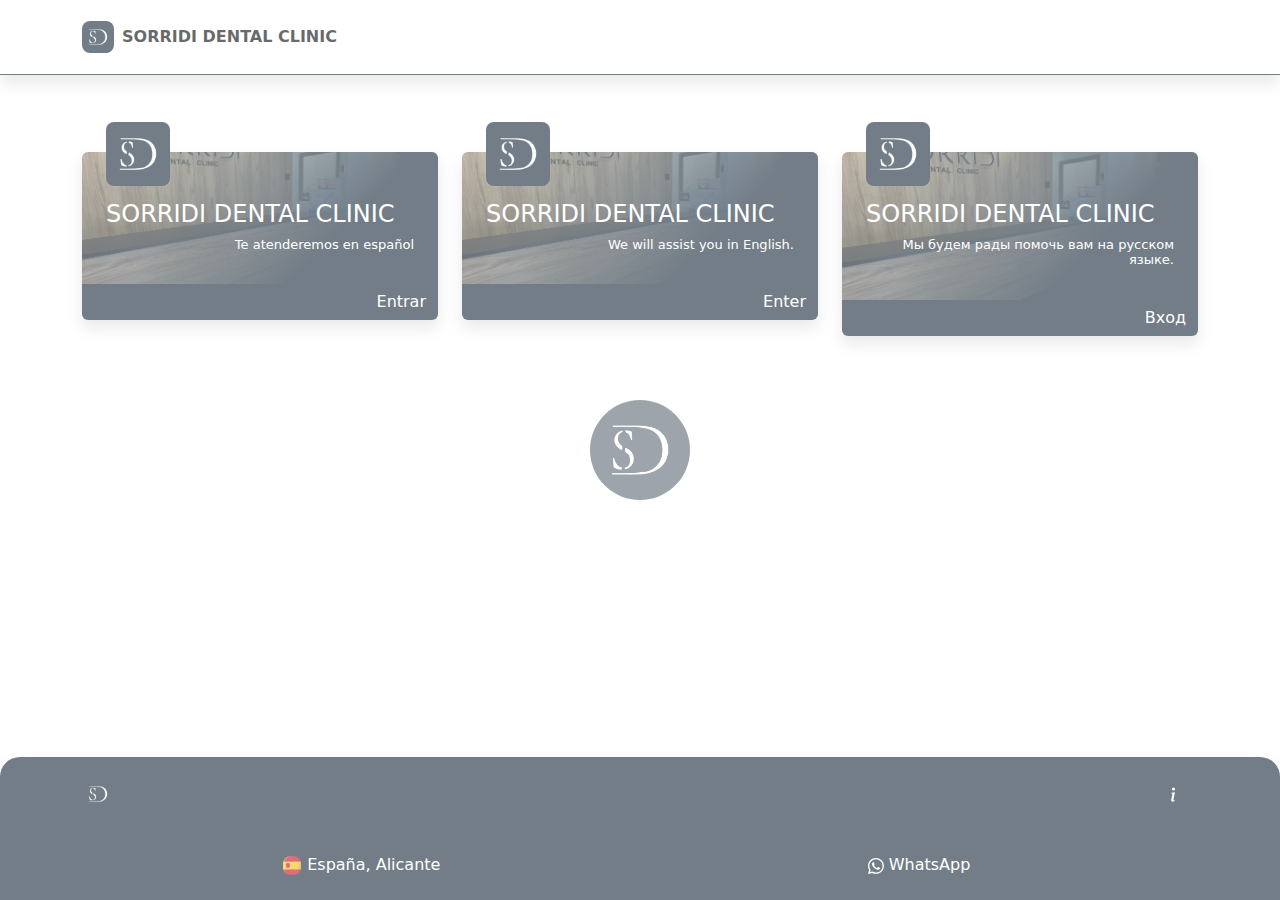
==== index.html @ 9cf5b626 "Update index.html" ====
<!DOCTYPE html>
<html data-bs-theme="light" lang="es">

<head>
    <meta charset="utf-8">
    <meta name="viewport" content="width=device-width, initial-scale=1.0, shrink-to-fit=no">
    <title>SORRIDI DENTAL CLINIC</title>
    <meta name="theme-color" content="#112334">
    <link rel="canonical" href="https://sorrididentalclinic.pages.dev/">
    <meta property="og:url" content="https://sorrididentalclinic.pages.dev/">
    <meta name="description" content="SORRIDI DENTAL CLINIC">
    <meta property="og:image" content="https://sorrididentalclinic.pages.dev/assets/img/LOGO EDIT.webp">
    <script type="application/ld+json">
        {
            "@context": "http://schema.org",
            "@type": "WebSite",
            "name": "SORRIDI DENTAL CLINIC",
            "url": "https://sorrididentalclinic.pages.dev/"
        }
    </script>
    <link rel="icon" type="image/webp" sizes="720x720" href="assets/img/LOGO%20EDIT.webp">
    <link rel="icon" type="image/webp" sizes="720x720" href="assets/img/LOGO%20EDIT.webp" media="(prefers-color-scheme: dark)">
    <link rel="icon" type="image/webp" sizes="720x720" href="assets/img/LOGO%20EDIT.webp">
    <link rel="icon" type="image/webp" sizes="720x720" href="assets/img/LOGO%20EDIT.webp" media="(prefers-color-scheme: dark)">
    <link rel="icon" type="image/webp" sizes="720x720" href="assets/img/LOGO%20EDIT.webp">
    <link rel="icon" type="image/webp" sizes="720x720" href="assets/img/LOGO%20EDIT.webp">
    <link rel="icon" type="image/webp" sizes="720x720" href="assets/img/LOGO%20EDIT.webp">
    <link rel="stylesheet" href="assets/bootstrap/css/bootstrap.min.css">
    <link rel="manifest" href="manifest.json" crossorigin="use-credentials">
    <link rel="stylesheet" href="assets/css/animate.min.css">
    <link rel="stylesheet" href="assets/css/Hero-Carousel-images.css">
    <link rel="stylesheet" href="assets/css/Hero-Features-icons.css">
    <link rel="stylesheet" href="assets/css/Page-Loader.css">
<link rel="manifest" href="/manifest.json">
</head>

<body>
    <nav class="navbar navbar-expand-md sticky-top bg-body shadow py-3" style="border-bottom: 1px solid rgb(17,35,52) ;">
        <div class="container"><a class="navbar-brand d-flex align-items-center" href="#"><span class="bs-icon-sm bs-icon-rounded bs-icon-primary d-flex justify-content-center align-items-center me-2 bs-icon" style="background: url(&quot;assets/img/LOGO%20EDIT.webp&quot;) center / cover;"></span><span style="font-weight: bold;font-size: 16px;">SORRIDI DENTAL CLINIC</span></a></div>
    </nav>
    <div class="container py-4 py-xl-5" style="margin-bottom: 138px;">
        <div class="row gy-4 row-cols-1 row-cols-md-2 row-cols-xl-3">
            <div class="col-12" style="margin-top: 53px;">
                <div class="card shadow" style="border-style: none;">
                    <div class="card-body pt-5 p-4" style="background: linear-gradient(135deg, rgba(255,255,255,0) 0%, #112334 69%), url(&quot;assets/img/IMAGENES/A-12-EDIT.webp&quot;) center / cover;border-radius: 6px 6px 0px 0px;border-top-left-radius: 6px;border-top-right-radius: 6px;border-bottom-right-radius: 0px;border-bottom-left-radius: 0px;">
                        <div class="bs-icon-lg bs-icon-rounded bs-icon-primary d-flex flex-shrink-0 justify-content-center align-items-center position-absolute mb-3 bs-icon lg" style="top: -30px;background: url(&quot;assets/img/LOGO%20EDIT.webp&quot;) center / cover;"></div>
                        <h4 class="card-title" style="color: var(--bs-body-bg);">SORRIDI DENTAL CLINIC</h4>
                        <h6 class="mb-2" style="color: var(--bs-body-bg);text-align: right;font-size: 13px;">Te atenderemos en español</h6>
                    </div>
                    <div class="d-flex align-items-center"></div><button class="btn btn-primary" type="button" style="background: rgb(17,35,52);border-style: none;border-top-left-radius: 0px;border-top-right-radius: 0px;text-align: right;" data-bs-target="#modal-1" data-bs-toggle="modal">Entrar</button>
                </div>
            </div>
            <div class="col-12" style="margin-top: 53px;">
                <div class="card shadow" style="border-style: none;">
                    <div class="card-body pt-5 p-4" style="background: linear-gradient(135deg, rgba(255,255,255,0) 0%, #112334 69%), url(&quot;assets/img/IMAGENES/A-12-EDIT.webp&quot;) center / cover;border-radius: 6px 6px 0px 0px;border-top-left-radius: 6px;border-top-right-radius: 6px;border-bottom-right-radius: 0px;border-bottom-left-radius: 0px;">
                        <div class="bs-icon-lg bs-icon-rounded bs-icon-primary d-flex flex-shrink-0 justify-content-center align-items-center position-absolute mb-3 bs-icon lg" style="top: -30px;background: url(&quot;assets/img/LOGO%20EDIT.webp&quot;) center / cover;"></div>
                        <h4 class="card-title" style="color: var(--bs-body-bg);">SORRIDI DENTAL CLINIC</h4>
                        <h6 class="mb-2" style="color: var(--bs-body-bg);text-align: right;font-size: 13px;">We will assist you in English.</h6>
                    </div>
                    <div class="d-flex align-items-center"></div><button class="btn btn-primary" type="button" style="background: rgb(17,35,52);border-style: none;border-top-left-radius: 0px;border-top-right-radius: 0px;text-align: right;" data-bs-target="#modal-2" data-bs-toggle="modal">Enter</button>
                </div>
            </div>
            <div class="col-12" style="margin-top: 53px;">
                <div class="card shadow" style="border-style: none;">
                    <div class="card-body pt-5 p-4" style="background: linear-gradient(135deg, rgba(255,255,255,0) 0%, #112334 69%), url(&quot;assets/img/IMAGENES/A-12-EDIT.webp&quot;) center / cover;border-radius: 6px 6px 0px 0px;border-top-left-radius: 6px;border-top-right-radius: 6px;border-bottom-right-radius: 0px;border-bottom-left-radius: 0px;">
                        <div class="bs-icon-lg bs-icon-rounded bs-icon-primary d-flex flex-shrink-0 justify-content-center align-items-center position-absolute mb-3 bs-icon lg" style="top: -30px;background: url(&quot;assets/img/LOGO%20EDIT.webp&quot;) center / cover;"></div>
                        <h4 class="card-title" style="color: var(--bs-body-bg);"><span style="color: var(--bs-body-bg);">SORRIDI DENTAL CLINIC</span></h4>
                        <h6 class="mb-2" style="color: var(--bs-body-bg);text-align: right;font-size: 13px;">Мы будем рады помочь вам на русском языке.</h6>
                    </div>
                    <div class="d-flex align-items-center"></div><button class="btn btn-primary" type="button" style="background: rgb(17,35,52);border-style: none;border-top-left-radius: 0px;border-top-right-radius: 0px;text-align: right;" data-bs-target="#modal-3" data-bs-toggle="modal">Вход</button>
                </div>
            </div>
        </div>
    </div>
    <div class="offcanvas offcanvas-end" tabindex="-1" id="offcanvas-1" style="margin: 10px;border-radius: 10px;margin-bottom: 80px;">
        <div class="offcanvas-header"><a class="navbar-brand d-flex align-items-center" href="#"><span class="bs-icon-sm bs-icon-rounded bs-icon-primary d-flex justify-content-center align-items-center me-2 bs-icon" style="background: url(&quot;assets/img/LOGO%20EDIT.webp&quot;) center / cover;"></span><span>SORRIDI DENTAL CLINIC</span></a><button class="btn-close" type="button" aria-label="Close" data-bs-dismiss="offcanvas" data-bs-target="#offcanvas-1"></button></div>
        <div class="offcanvas-body">
            <div class="accordion" role="tablist" id="accordion-1">
                <div class="accordion-item">
                    <h2 class="accordion-header" role="tab"><button class="accordion-button collapsed" type="button" data-bs-toggle="collapse" data-bs-target="#accordion-1 .item-1" aria-expanded="false" aria-controls="accordion-1 .item-1">+ Información</button></h2>
                    <div class="accordion-collapse collapse item-1" role="tabpanel" data-bs-parent="#accordion-1">
                        <div class="accordion-body">
                            <p>Numero: +34 865 7145 92<br><br>Ubicación: Av. Ancha de Castelar, 186, 03690 Sant Vicent del Raspeig, Alicante<br><br>Horario de Atención: 10:00 - 21:00 Lunes a Viernes<br><br></p>
                        </div>
                    </div>
                </div>
                <div class="accordion-item">
                    <h2 class="accordion-header" role="tab"><button class="accordion-button collapsed" type="button" data-bs-toggle="collapse" data-bs-target="#accordion-1 .item-2" aria-expanded="false" aria-controls="accordion-1 .item-2">+ Information</button></h2>
                    <div class="accordion-collapse collapse item-2" role="tabpanel" data-bs-parent="#accordion-1">
                        <div class="accordion-body">
                            <p class="mb-0">Number: +34 865 7145 92<br><br>Location: Av. Ancha de Castelar, 186, 03690 Sant Vicent del Raspeig, Alicante<br><br>Opening Hours: 10:00 - 21:00 Monday to Friday</p>
                        </div>
                    </div>
                </div>
                <div class="accordion-item">
                    <h2 class="accordion-header" role="tab"><button class="accordion-button collapsed" type="button" data-bs-toggle="collapse" data-bs-target="#accordion-1 .item-3" aria-expanded="false" aria-controls="accordion-1 .item-3">+ информация</button></h2>
                    <div class="accordion-collapse collapse item-3" role="tabpanel" data-bs-parent="#accordion-1">
                        <div class="accordion-body">
                            <p class="mb-0"><strong>Номер:</strong> +34 865 7145 92А<br><br><strong>дрес:</strong> Av. Ancha de Castelar, 186, 03690 Sant Vicent del Raspeig, АликантеЧасы <br><br><strong>работы:</strong> с 10:00 до 21:00 понедельник по пятницу</p>
                        </div>
                    </div>
                </div>
            </div>
        </div>
    </div>
    <div class="offcanvas offcanvas-bottom shadow" tabindex="-1" data-bs-backdrop="false" id="offcanvas-2" style="margin: 10px;border-radius: 10px;margin-bottom: 148px;border: 1px solid rgb(17,35,52);">
        <div class="offcanvas-header"><a class="navbar-brand d-flex align-items-center" href="#"><span class="bs-icon-sm bs-icon-rounded bs-icon-primary d-flex justify-content-center align-items-center me-2 bs-icon" style="background: url(&quot;assets/img/LOGO%20EDIT.webp&quot;) center / cover;"></span><span style="font-weight: bold;">SORRIDI DENTAL CLINIC</span></a><button class="btn-close" type="button" aria-label="Close" data-bs-dismiss="offcanvas" data-bs-target="#offcanvas-2"></button></div>
        <div class="offcanvas-body">
            <div><a class="btn btn-primary" role="button" style="width: 100%;color: rgb(17,35,52);font-weight: bold;background: rgba(13,110,253,0);border-style: none;text-align: left;" href="https://api.whatsapp.com/send?phone=34667903928&amp;text=Hola%2C%20%C2%BFc%C3%B3mo%20est%C3%A1n%3F%20Me%20gustar%C3%ADa%20hacer%20una%20consulta.%20%C2%BFPodr%C3%ADan%20ayudarme%3F"><svg xmlns="http://www.w3.org/2000/svg" width="1em" height="1em" fill="currentColor" viewBox="0 0 16 16" class="bi bi-whatsapp" style="text-align: left;">
                        <path d="M13.601 2.326A7.854 7.854 0 0 0 7.994 0C3.627 0 .068 3.558.064 7.926c0 1.399.366 2.76 1.057 3.965L0 16l4.204-1.102a7.933 7.933 0 0 0 3.79.965h.004c4.368 0 7.926-3.558 7.93-7.93A7.898 7.898 0 0 0 13.6 2.326zM7.994 14.521a6.573 6.573 0 0 1-3.356-.92l-.24-.144-2.494.654.666-2.433-.156-.251a6.56 6.56 0 0 1-1.007-3.505c0-3.626 2.957-6.584 6.591-6.584a6.56 6.56 0 0 1 4.66 1.931 6.557 6.557 0 0 1 1.928 4.66c-.004 3.639-2.961 6.592-6.592 6.592zm3.615-4.934c-.197-.099-1.17-.578-1.353-.646-.182-.065-.315-.099-.445.099-.133.197-.513.646-.627.775-.114.133-.232.148-.43.05-.197-.1-.836-.308-1.592-.985-.59-.525-.985-1.175-1.103-1.372-.114-.198-.011-.304.088-.403.087-.088.197-.232.296-.346.1-.114.133-.198.198-.33.065-.134.034-.248-.015-.347-.05-.099-.445-1.076-.612-1.47-.16-.389-.323-.335-.445-.34-.114-.007-.247-.007-.38-.007a.729.729 0 0 0-.529.247c-.182.198-.691.677-.691 1.654 0 .977.71 1.916.81 2.049.098.133 1.394 2.132 3.383 2.992.47.205.84.326 1.129.418.475.152.904.129 1.246.08.38-.058 1.171-.48 1.338-.943.164-.464.164-.86.114-.943-.049-.084-.182-.133-.38-.232z"></path>
                    </svg>&nbsp;Hazme una consulta.</a><a class="btn btn-primary" role="button" style="width: 100%;color: rgb(17,35,52);font-weight: bold;background: rgba(13,110,253,0);border-style: none;text-align: left;" href="https://api.whatsapp.com/send?phone=34667903928&amp;text=Hello%2C%20how%20are%20you%3F%20I%20would%20like%20to%20make%20an%20inquiry.%20Could%20you%20help%20me%3F"><svg xmlns="http://www.w3.org/2000/svg" width="1em" height="1em" fill="currentColor" viewBox="0 0 16 16" class="bi bi-whatsapp" style="text-align: left;">
                        <path d="M13.601 2.326A7.854 7.854 0 0 0 7.994 0C3.627 0 .068 3.558.064 7.926c0 1.399.366 2.76 1.057 3.965L0 16l4.204-1.102a7.933 7.933 0 0 0 3.79.965h.004c4.368 0 7.926-3.558 7.93-7.93A7.898 7.898 0 0 0 13.6 2.326zM7.994 14.521a6.573 6.573 0 0 1-3.356-.92l-.24-.144-2.494.654.666-2.433-.156-.251a6.56 6.56 0 0 1-1.007-3.505c0-3.626 2.957-6.584 6.591-6.584a6.56 6.56 0 0 1 4.66 1.931 6.557 6.557 0 0 1 1.928 4.66c-.004 3.639-2.961 6.592-6.592 6.592zm3.615-4.934c-.197-.099-1.17-.578-1.353-.646-.182-.065-.315-.099-.445.099-.133.197-.513.646-.627.775-.114.133-.232.148-.43.05-.197-.1-.836-.308-1.592-.985-.59-.525-.985-1.175-1.103-1.372-.114-.198-.011-.304.088-.403.087-.088.197-.232.296-.346.1-.114.133-.198.198-.33.065-.134.034-.248-.015-.347-.05-.099-.445-1.076-.612-1.47-.16-.389-.323-.335-.445-.34-.114-.007-.247-.007-.38-.007a.729.729 0 0 0-.529.247c-.182.198-.691.677-.691 1.654 0 .977.71 1.916.81 2.049.098.133 1.394 2.132 3.383 2.992.47.205.84.326 1.129.418.475.152.904.129 1.246.08.38-.058 1.171-.48 1.338-.943.164-.464.164-.86.114-.943-.049-.084-.182-.133-.38-.232z"></path>
                    </svg>&nbsp;Make me a query.</a><a class="btn btn-primary" role="button" style="width: 100%;border-style: none;background: rgba(13,110,253,0);color: rgb(17,35,52);font-weight: bold;text-align: left;" href="https://api.whatsapp.com/send?phone=34667903928&amp;text=%D0%9F%D1%80%D0%B8%D0%B2%D0%B5%D1%82%2C%20%D0%BA%D0%B0%D0%BA%20%D0%B4%D0%B5%D0%BB%D0%B0%3F%20%D0%AF%20%D0%B1%D1%8B%20%D1%85%D0%BE%D1%82%D0%B5%D0%BB%20%D0%B7%D0%B0%D0%B4%D0%B0%D1%82%D1%8C%20%D0%B2%D0%BE%D0%BF%D1%80%D0%BE%D1%81.%20%D0%92%D1%8B%20%D0%BC%D0%BE%D0%B3%D0%BB%D0%B8%20%D0%B1%D1%8B%20%D0%BC%D0%BD%D0%B5%20%D0%BF%D0%BE%D0%BC%D0%BE%D1%87%D1%8C%3F"><svg xmlns="http://www.w3.org/2000/svg" width="1em" height="1em" fill="currentColor" viewBox="0 0 16 16" class="bi bi-whatsapp">
                        <path d="M13.601 2.326A7.854 7.854 0 0 0 7.994 0C3.627 0 .068 3.558.064 7.926c0 1.399.366 2.76 1.057 3.965L0 16l4.204-1.102a7.933 7.933 0 0 0 3.79.965h.004c4.368 0 7.926-3.558 7.93-7.93A7.898 7.898 0 0 0 13.6 2.326zM7.994 14.521a6.573 6.573 0 0 1-3.356-.92l-.24-.144-2.494.654.666-2.433-.156-.251a6.56 6.56 0 0 1-1.007-3.505c0-3.626 2.957-6.584 6.591-6.584a6.56 6.56 0 0 1 4.66 1.931 6.557 6.557 0 0 1 1.928 4.66c-.004 3.639-2.961 6.592-6.592 6.592zm3.615-4.934c-.197-.099-1.17-.578-1.353-.646-.182-.065-.315-.099-.445.099-.133.197-.513.646-.627.775-.114.133-.232.148-.43.05-.197-.1-.836-.308-1.592-.985-.59-.525-.985-1.175-1.103-1.372-.114-.198-.011-.304.088-.403.087-.088.197-.232.296-.346.1-.114.133-.198.198-.33.065-.134.034-.248-.015-.347-.05-.099-.445-1.076-.612-1.47-.16-.389-.323-.335-.445-.34-.114-.007-.247-.007-.38-.007a.729.729 0 0 0-.529.247c-.182.198-.691.677-.691 1.654 0 .977.71 1.916.81 2.049.098.133 1.394 2.132 3.383 2.992.47.205.84.326 1.129.418.475.152.904.129 1.246.08.38-.058 1.171-.48 1.338-.943.164-.464.164-.86.114-.943-.049-.084-.182-.133-.38-.232z"></path>
                    </svg>&nbsp;Сделайте мне запрос.</a></div>
        </div>
    </div>
    <div class="modal fade" role="dialog" tabindex="-1" id="modal-1" style="background: rgba(17,35,52,0.5);">
        <div class="modal-dialog modal-sm modal-dialog-centered modal-dialog-scrollable modal-fullscreen" role="document">
            <div class="modal-content">
                <div class="modal-body">
                    <div class="carousel slide carousel-fade" data-bs-ride="carousel" id="carousel-1" style="height: 300px;">
                        <div class="carousel-inner h-100">
                            <div class="carousel-item active h-100"><img class="img-thumbnail w-100 d-block position-absolute h-100 fit-cover" src="assets/img/IMAGENES/A-12-EDIT.webp" alt="Slide Image" style="z-index: -1;"></div>
                            <div class="carousel-item h-100"><img class="img-thumbnail w-100 d-block position-absolute h-100 fit-cover" src="assets/img/IMAGENES/A-5-EDIT.webp" alt="Slide Image" style="z-index: -1;"></div>
                            <div class="carousel-item h-100"><img class="img-thumbnail w-100 d-block position-absolute h-100 fit-cover" src="assets/img/IMAGENES/A-4-EDIT.webp" alt="Slide Image" style="z-index: -1;"></div>
                            <div class="carousel-item h-100"><img class="img-thumbnail w-100 d-block position-absolute h-100 fit-cover" src="assets/img/IMAGENES/A-11-EDIT.webp" alt="Slide Image" style="z-index: -1;"></div>
                        </div>
                        <div class="carousel-indicators"><button type="button" data-bs-target="#carousel-1" data-bs-slide-to="0" class="active"></button> <button type="button" data-bs-target="#carousel-1" data-bs-slide-to="1"></button> <button type="button" data-bs-target="#carousel-1" data-bs-slide-to="2"></button> <button type="button" data-bs-target="#carousel-1" data-bs-slide-to="3"></button></div>
                    </div>
                    <div class="container py-4 py-xl-5">
                        <div class="row gy-4 row-cols-1 row-cols-md-2 row-cols-xl-3">
                            <div class="col-12" style="margin-top: 53px;">
                                <div class="card shadow" style="border-style: none;">
                                    <div class="card-body pt-5 p-4" style="background: linear-gradient(rgba(255,255,255,0) 0%, #112334 100%), url(&quot;assets/img/IMAGENES/A-14-EDIT.webp&quot;) center / cover;border-top-left-radius: 6px;border-top-right-radius: 6px;">
                                        <div class="bs-icon-lg bs-icon-rounded bs-icon-primary d-flex flex-shrink-0 justify-content-center align-items-center position-absolute mb-3 bs-icon lg" style="top: -30px;background: url(&quot;assets/img/LOGO%20EDIT.webp&quot;) center / cover;"></div>
                                        <h4 class="card-title" style="color: var(--bs-body-bg);">Limpieza + Blanqueamiento Express:</h4>
                                        <h6 class="mb-2" style="color: var(--bs-body-bg);width: 100%;">OFERTA LIMITADA</h6>
                                        <h4 class="card-title" style="color: var(--bs-body-bg);padding: 6px;background: #112334;border-radius: 4px;">Por solo 100<span style="color: var(--bs-body-bg);">€</span></h4>
                                    </div>
                                    <div class="d-flex align-items-center"><a class="btn btn-primary" role="button" style="width: 100%;background: rgb(255,255,255);border-style: none;border-top-right-radius: 0px;border-bottom-right-radius: 0px;border-top-left-radius: 0px;color: rgb(17,35,52);" href="https://api.whatsapp.com/send?phone=34667903928&amp;text=Un%20cordial%20saludo%2C%20me%20gustar%C3%ADa%20saber%20informaci%C3%B3n%20de%20esta%20la%20oferta%3A%20Limpieza%20%2B%20Blanqueamiento%20Express.">Información</a><a class="btn btn-primary" role="button" style="width: 100%;background: rgb(17,35,52);border-style: none;border-top-right-radius: 0px;border-bottom-right-radius: 0px;border-top-left-radius: 0px;border-bottom-left-radius: 0px;" href=" https://api.whatsapp.com/send?&amp;text=Te%20comparto%20esta%20oferta%20especial%20de%20Sorridi%20Dental%20Clinic%3A%20Limpieza%20%2B%20Blanqueamiento%20Express.%0A%0AEnlace%3A%20https%3A%2F%2Fsorrididentalclinic.pages.dev%2F">Compartir</a><a class="btn btn-primary" role="button" style="width: 100%;background: rgb(17,35,52);border-style: none;border-top-left-radius: 0px;border-bottom-left-radius: 0px;border-top-right-radius: 0px;" href="https://buy.stripe.com/bIY3cGfHV1Fsc24aEJ">Adquirir</a></div>
                                </div>
                            </div>
                            <div class="col-12" style="margin-top: 53px;">
                                <div class="card shadow" style="border-style: none;">
                                    <div class="card-body pt-5 p-4" style="background: linear-gradient(rgba(255,255,255,0) 0%, #112334 100%), url(&quot;assets/img/IMAGENES/A-1-EDIT.webp&quot;) center / cover;border-top-left-radius: 6px;border-top-right-radius: 6px;">
                                        <div class="bs-icon-lg bs-icon-rounded bs-icon-primary d-flex flex-shrink-0 justify-content-center align-items-center position-absolute mb-3 bs-icon lg" style="top: -30px;background: url(&quot;assets/img/LOGO%20EDIT.webp&quot;) center / cover;"></div>
                                        <h4 class="card-title" style="color: var(--bs-body-bg);">Implante + Corona:</h4>
                                        <h6 class="mb-2" style="color: var(--bs-body-bg);">OFERTA LIMITADA</h6>
                                        <h4 class="card-title" style="color: var(--bs-body-bg);padding: 6px;background: #112334;border-radius: 4px;">Por solo 850<span style="color: var(--bs-body-bg);">€</span></h4>
                                    </div>
                                    <div class="d-flex align-items-center"><a class="btn btn-primary" role="button" style="width: 100%;background: rgb(255,255,255);border-style: none;border-top-right-radius: 0px;border-bottom-right-radius: 0px;border-top-left-radius: 0px;color: rgb(17,35,52);" href="https://api.whatsapp.com/send?phone=34667903928&amp;text=Un%20cordial%20saludo%2C%20me%20gustar%C3%ADa%20saber%20informaci%C3%B3n%20de%20esta%20la%20oferta%3A%20Implante%20Dental%20%2B%20Corona">Información</a><a class="btn btn-primary" role="button" style="width: 100%;background: rgb(17,35,52);border-style: none;border-top-right-radius: 0px;border-bottom-right-radius: 0px;border-top-left-radius: 0px;border-bottom-left-radius: 0px;" href="https://api.whatsapp.com/send?&amp;text=Te%20comparto%20esta%20oferta%20especial%20de%20Sorridi%20Dental%20Clinic%3A%20Implante%20%2B%20Corona.%0A%0AEnlace%3A%20https%3A%2F%2Fsorrididentalclinic.pages.dev%2F">Compartir</a><a class="btn btn-primary" role="button" style="width: 100%;background: rgb(17,35,52);border-style: none;border-top-left-radius: 0px;border-bottom-left-radius: 0px;border-top-right-radius: 0px;" href="https://buy.stripe.com/8wM7sW67l0Bo7LObIM"><span style="color: var(--bs-btn-hover-color);">Adquirir</span></a></div>
                                </div>
                            </div>
                            <div class="col-12" style="margin-top: 53px;">
                                <div class="card shadow" style="border-style: none;">
                                    <div class="card-body pt-5 p-4" style="background: linear-gradient(rgba(255,255,255,0) 0%, #112334 100%), url(&quot;assets/img/IMAGENES/A-2-EDIT.webp&quot;) center / cover;border-top-left-radius: 6px;border-top-right-radius: 6px;">
                                        <div class="bs-icon-lg bs-icon-rounded bs-icon-primary d-flex flex-shrink-0 justify-content-center align-items-center position-absolute mb-3 bs-icon lg" style="top: -30px;background: url(&quot;assets/img/LOGO%20EDIT.webp&quot;) center / cover;"></div>
                                        <h4 class="card-title" style="color: var(--bs-body-bg);">Ortodoncia Invisible:</h4>
                                        <h6 class="mb-2" style="color: var(--bs-body-bg);">OFERTA LIMITADA</h6>
                                        <h4 class="card-title" style="color: var(--bs-body-bg);padding: 6px;background: #112334;border-radius: 4px;text-align: center;">Antes <span style="text-decoration: line-through;">5000</span><span style="text-decoration: line-through; color: var(--bs-body-bg);">€</span><span style="color: var(--bs-body-bg);">&nbsp;</span>- Ahora 3500<span style="color: var(--bs-body-bg);">€</span></h4>
                                    </div>
                                    <div class="d-flex align-items-center"><a class="btn btn-primary" role="button" style="width: 100%;background: rgb(255,255,255);border-style: none;border-top-right-radius: 0px;border-bottom-right-radius: 0px;border-top-left-radius: 0px;color: rgb(17,35,52);" href="https://api.whatsapp.com/send?phone=34667903928&amp;text=Un%20cordial%20saludo%2C%20me%20gustar%C3%ADa%20saber%20informaci%C3%B3n%20de%20esta%20la%20oferta%3A%20Ortodoncia%20Invisible.">Información</a><a class="btn btn-primary" role="button" style="width: 100%;background: rgb(17,35,52);border-style: none;border-top-right-radius: 0px;border-bottom-right-radius: 0px;border-top-left-radius: 0px;border-bottom-left-radius: 0px;" href="https://api.whatsapp.com/send?&amp;text=Te%20comparto%20esta%20oferta%20especial%20de%20Sorridi%20Dental%20Clinic%3A%20Ortodoncia%20Invisible.%0A%0AEnlace%3A%20https%3A%2F%2Fsorrididentalclinic.pages.dev%2F">Compartir</a><a class="btn btn-primary" role="button" style="width: 100%;background: rgb(17,35,52);border-style: none;border-top-left-radius: 0px;border-bottom-left-radius: 0px;border-top-right-radius: 0px;" href="https://buy.stripe.com/fZe28C1R50Bo3vy3cf"><span style="color: var(--bs-btn-hover-color);">Adquirir</span></a></div>
                                </div>
                            </div>
                            <div class="col-12" style="margin-top: 53px;">
                                <div class="card shadow" style="border-style: none;">
                                    <div class="card-body pt-5 p-4" style="background: linear-gradient(rgba(255,255,255,0) 0%, #112334 100%), url(&quot;assets/img/IMAGENES/A-3-EDIT.webp&quot;) center / cover;border-top-left-radius: 6px;border-top-right-radius: 6px;">
                                        <div class="bs-icon-lg bs-icon-rounded bs-icon-primary d-flex flex-shrink-0 justify-content-center align-items-center position-absolute mb-3 bs-icon lg" style="top: -30px;background: url(&quot;assets/img/LOGO%20EDIT.webp&quot;) center / cover;"></div>
                                        <h4 class="card-title" style="color: var(--bs-body-bg);">Coronas de Zirconio</h4>
                                        <h6 class="mb-2" style="color: var(--bs-body-bg);">OFERTA LIMITADA</h6>
                                        <h4 class="card-title" style="color: var(--bs-body-bg);padding: 6px;background: #112334;border-radius: 4px;text-align: center;">Antes <span style="text-decoration: line-through;">500</span><span style="text-decoration: line-through; color: var(--bs-body-bg);">€</span><span style="color: var(--bs-body-bg);">&nbsp;</span>- Ahora 350<span style="color: var(--bs-body-bg);">€</span></h4>
                                    </div>
                                    <div class="d-flex align-items-center"><a class="btn btn-primary" role="button" style="width: 100%;background: rgb(255,255,255);border-style: none;border-top-right-radius: 0px;border-bottom-right-radius: 0px;border-top-left-radius: 0px;color: rgb(17,35,52);" href="https://api.whatsapp.com/send?phone=34667903928&amp;text=Un%20cordial%20saludo%2C%20me%20gustar%C3%ADa%20saber%20informaci%C3%B3n%20de%20esta%20la%20oferta%3A%20Corona%20de%20Zirconio.">Información</a><a class="btn btn-primary" role="button" style="width: 100%;background: rgb(17,35,52);border-style: none;border-top-right-radius: 0px;border-bottom-right-radius: 0px;border-top-left-radius: 0px;border-bottom-left-radius: 0px;" href="https://api.whatsapp.com/send?8&amp;text=Te%20comparto%20esta%20oferta%20especial%20de%20Sorridi%20Dental%20Clinic%3A%20Coronas%20de%20Zirconio.%0A%0AEnlace%3A%20https%3A%2F%2Fsorrididentalclinic.pages.dev%2F">Compartir</a><a class="btn btn-primary" role="button" style="width: 100%;background: rgb(17,35,52);border-style: none;border-top-left-radius: 0px;border-bottom-left-radius: 0px;border-top-right-radius: 0px;" href="https://buy.stripe.com/6oE3cGcvJ6ZMeac5km"><span style="color: var(--bs-btn-hover-color);">Adquirir</span></a></div>
                                </div>
                            </div>
                            <div class="col-12" style="margin-top: 53px;">
                                <div class="card shadow" style="border-style: none;">
                                    <div class="card-body pt-5 p-4" style="background: linear-gradient(rgba(255,255,255,0) 0%, #112334 100%), url(&quot;assets/img/IMAGENES/A-7-EDIT.webp&quot;) center / cover;border-top-left-radius: 6px;border-top-right-radius: 6px;">
                                        <div class="bs-icon-lg bs-icon-rounded bs-icon-primary d-flex flex-shrink-0 justify-content-center align-items-center position-absolute mb-3 bs-icon lg" style="top: -30px;background: url(&quot;assets/img/LOGO%20EDIT.webp&quot;) center / cover;"></div>
                                        <h4 class="card-title" style="color: var(--bs-body-bg);">Blanqueamiento Philips Z</h4>
                                        <h6 class="mb-2" style="color: var(--bs-body-bg);">OFERTA LIMITADA</h6>
                                        <h4 class="card-title" style="color: var(--bs-body-bg);padding: 6px;background: #112334;border-radius: 4px;text-align: center;">Ahora por solo 350<span style="color: var(--bs-body-bg);">€</span></h4>
                                    </div>
                                    <div class="d-flex align-items-center"><a class="btn btn-primary" role="button" style="width: 100%;background: rgb(255,255,255);border-style: none;border-top-right-radius: 0px;border-bottom-right-radius: 0px;border-top-left-radius: 0px;color: rgb(17,35,52);" href="https://api.whatsapp.com/send?phone=34667903928&amp;text=Un%20cordial%20saludo%2C%20me%20gustar%C3%ADa%20saber%20informaci%C3%B3n%20de%20esta%20la%20oferta%3A%20Blanqueamiento%20Philips%20Zoom.">Información</a><a class="btn btn-primary" role="button" style="width: 100%;background: rgb(17,35,52);border-style: none;border-top-right-radius: 0px;border-bottom-right-radius: 0px;border-top-left-radius: 0px;border-bottom-left-radius: 0px;" href="https://api.whatsapp.com/send?&amp;text=Te%20comparto%20esta%20oferta%20especial%20de%20Sorridi%20Dental%20Clinic%3A%20Blanqueamiento%20Philips%20Z.%0A%0AEnlace%3A%20https%3A%2F%2Fsorrididentalclinic.pages.dev%2F">Compartir</a><a class="btn btn-primary" role="button" style="width: 100%;background: rgb(17,35,52);border-style: none;border-top-left-radius: 0px;border-bottom-left-radius: 0px;border-top-right-radius: 0px;" href="https://buy.stripe.com/5kA8x00N15VIaY0aEF"><span style="color: var(--bs-btn-hover-color);">Adquirir</span></a></div>
                                </div>
                            </div>
                            <div class="col-12" style="margin-top: 53px;">
                                <div class="card shadow" style="border-style: none;">
                                    <div class="card-body pt-5 p-4" style="background: linear-gradient(rgba(255,255,255,0) 0%, #112334 100%), url(&quot;assets/img/IMAGENES/A-8-EDIT.webp&quot;) center / cover;border-top-left-radius: 6px;border-top-right-radius: 6px;">
                                        <div class="bs-icon-lg bs-icon-rounded bs-icon-primary d-flex flex-shrink-0 justify-content-center align-items-center position-absolute mb-3 bs-icon lg" style="top: -30px;background: url(&quot;assets/img/LOGO%20EDIT.webp&quot;) center / cover;"></div>
                                        <h4 class="card-title" style="color: var(--bs-body-bg);">Carilla e Max + Diseño 3D</h4>
                                        <h4 class="card-title" style="color: var(--bs-body-bg);padding: 6px;background: #112334;border-radius: 4px;text-align: center;">Por solo 600<span style="color: var(--bs-body-bg);">€</span></h4>
                                    </div>
                                    <div class="d-flex align-items-center"><a class="btn btn-primary" role="button" style="width: 100%;background: rgb(255,255,255);border-style: none;border-top-right-radius: 0px;border-bottom-right-radius: 0px;border-top-left-radius: 0px;color: rgb(17,35,52);" href="https://api.whatsapp.com/send?phone=34667903928&amp;text=Un%20cordial%20saludo%2C%20me%20gustar%C3%ADa%20saber%20informaci%C3%B3n%20de%20esta%20la%20oferta%3A%20Carilla%20e%20Max%20%2B%20Dise%C3%B1o%203D.">Información</a><a class="btn btn-primary" role="button" style="width: 100%;background: rgb(17,35,52);border-style: none;border-top-right-radius: 0px;border-bottom-right-radius: 0px;border-top-left-radius: 0px;border-bottom-left-radius: 0px;" href="https://api.whatsapp.com/send?&amp;text=Te%20comparto%20esta%20oferta%20especial%20de%20Sorridi%20Dental%20Clinic%3A%20Carilla%20e%20Max%20%2B%20Dise%C3%B1o%203D.%0A%0AEnlace%3A%20https%3A%2F%2Fsorrididentalclinic.pages.dev%2F">Compartir</a><a class="btn btn-primary" role="button" style="width: 100%;background: rgb(17,35,52);border-style: none;border-top-left-radius: 0px;border-bottom-left-radius: 0px;border-top-right-radius: 0px;" href="https://buy.stripe.com/eVa4gK1R51Fs9TW000">Adquirir</a></div>
                                </div>
                            </div>
                        </div>
                    </div>
                </div>
                <div class="modal-header shadow" style="border-bottom-style: solid;border-bottom-color: rgb(17,35,52);"><img class="rounded img-fluid" src="assets/img/LOGO%20EDIT.webp" style="width: 30px;">
                    <h4 class="modal-title">&nbsp;¿En qué puedo ayudarte?</h4><button class="btn-close" type="button" aria-label="Close" data-bs-dismiss="modal"></button>
                </div>
            </div>
        </div>
    </div>
    <div class="modal fade" role="dialog" tabindex="-1" id="modal-2" style="background: rgba(17,35,52,0.5);">
        <div class="modal-dialog modal-sm modal-dialog-centered modal-dialog-scrollable modal-fullscreen" role="document">
            <div class="modal-content">
                <div class="modal-body">
                    <div class="carousel slide carousel-fade" data-bs-ride="carousel" id="carousel-4" style="height: 300px;">
                        <div class="carousel-inner h-100">
                            <div class="carousel-item active h-100"><img class="img-thumbnail w-100 d-block position-absolute h-100 fit-cover" src="assets/img/IMAGENES/A-12-EDIT.webp" alt="Slide Image" style="z-index: -1;"></div>
                            <div class="carousel-item h-100"><img class="img-thumbnail w-100 d-block position-absolute h-100 fit-cover" src="assets/img/IMAGENES/A-5-EDIT.webp" alt="Slide Image" style="z-index: -1;"></div>
                            <div class="carousel-item h-100"><img class="img-thumbnail w-100 d-block position-absolute h-100 fit-cover" src="assets/img/IMAGENES/A-4-EDIT.webp" alt="Slide Image" style="z-index: -1;"></div>
                            <div class="carousel-item h-100"><img class="img-thumbnail w-100 d-block position-absolute h-100 fit-cover" src="assets/img/IMAGENES/A-11-EDIT.webp" alt="Slide Image" style="z-index: -1;"></div>
                        </div>
                        <div class="carousel-indicators"><button type="button" data-bs-target="#carousel-4" data-bs-slide-to="0" class="active"></button> <button type="button" data-bs-target="#carousel-4" data-bs-slide-to="1"></button> <button type="button" data-bs-target="#carousel-4" data-bs-slide-to="2"></button> <button type="button" data-bs-target="#carousel-4" data-bs-slide-to="3"></button></div>
                    </div>
                    <div class="container py-4 py-xl-5">
                        <div class="row gy-4 row-cols-1 row-cols-md-2 row-cols-xl-3">
                            <div class="col-12" style="margin-top: 53px;">
                                <div class="card shadow" style="border-style: none;">
                                    <div class="card-body pt-5 p-4" style="background: linear-gradient(rgba(255,255,255,0) 0%, #112334 100%), url(&quot;assets/img/IMAGENES/A-14-EDIT.webp&quot;) center / cover;border-top-left-radius: 6px;border-top-right-radius: 6px;">
                                        <div class="bs-icon-lg bs-icon-rounded bs-icon-primary d-flex flex-shrink-0 justify-content-center align-items-center position-absolute mb-3 bs-icon lg" style="top: -30px;background: url(&quot;assets/img/LOGO%20EDIT.webp&quot;) center / cover;"></div>
                                        <h4 class="card-title" style="color: var(--bs-body-bg);">Cleaning + Express Whitening</h4>
                                        <h6 class="mb-2" style="color: var(--bs-body-bg);">LIMITED OFFER</h6>
                                        <h4 class="card-title" style="color: var(--bs-body-bg);padding: 6px;background: #112334;border-radius: 4px;text-align: center;">For only 100<span style="color: var(--bs-body-bg);">€</span></h4>
                                    </div>
                                    <div class="d-flex align-items-center"><button class="btn btn-primary" type="button" style="width: 100%;background: rgb(255,255,255);border-style: none;border-top-right-radius: 0px;border-bottom-right-radius: 0px;border-top-left-radius: 0px;color: rgb(17,35,52);">Information</button><a class="btn btn-primary" role="button" style="width: 100%;background: rgb(17,35,52);border-style: none;border-top-right-radius: 0px;border-bottom-right-radius: 0px;border-top-left-radius: 0px;border-bottom-left-radius: 0px;" href="https://api.whatsapp.com/send?&amp;text=Let%20me%20share%20this%20special%20offer%20from%20Sorridi%20Dental%20Clinic%20with%20you%3A%20Cleaning%20%2B%20Express%20Whitening%0A%0AEnlace%3A%20https%3A%2F%2Fsorrididentalclinic.pages.dev%2F">Share</a><a class="btn btn-primary" role="button" style="background: rgb(17,35,52);border-style: none;border-top-left-radius: 0px;border-bottom-left-radius: 0px;border-top-right-radius: 0px;width: 100%;" href="https://buy.stripe.com/bIY3cGfHV1Fsc24aEJ">Buy</a></div>
                                </div>
                            </div>
                            <div class="col-12" style="margin-top: 53px;">
                                <div class="card shadow" style="border-style: none;">
                                    <div class="card-body pt-5 p-4" style="background: linear-gradient(rgba(255,255,255,0) 0%, #112334 100%), url(&quot;assets/img/IMAGENES/A-1-EDIT.webp&quot;) center / cover;border-top-left-radius: 6px;border-top-right-radius: 6px;">
                                        <div class="bs-icon-lg bs-icon-rounded bs-icon-primary d-flex flex-shrink-0 justify-content-center align-items-center position-absolute mb-3 bs-icon lg" style="top: -30px;background: url(&quot;assets/img/LOGO%20EDIT.webp&quot;) center / cover;"></div>
                                        <h4 class="card-title" style="color: var(--bs-body-bg);">Implant + Crown</h4>
                                        <h6 class="mb-2" style="color: var(--bs-body-bg);">LIMITED OFFER</h6>
                                        <h4 class="card-title" style="color: var(--bs-body-bg);padding: 6px;background: #112334;border-radius: 4px;text-align: center;">For only 850<span style="color: var(--bs-body-bg);">€</span></h4>
                                    </div>
                                    <div class="d-flex align-items-center"><button class="btn btn-primary" type="button" style="width: 100%;background: rgb(255,255,255);border-style: none;border-top-right-radius: 0px;border-bottom-right-radius: 0px;border-top-left-radius: 0px;color: rgb(17,35,52);">Information</button><a class="btn btn-primary" role="button" style="width: 100%;background: rgb(17,35,52);border-style: none;border-top-right-radius: 0px;border-bottom-right-radius: 0px;border-top-left-radius: 0px;border-bottom-left-radius: 0px;" href="https://api.whatsapp.com/send?&amp;text=Let%20me%20share%20this%20special%20offer%20from%20Sorridi%20Dental%20Clinic%20with%20you%3A%20Implant%20%2B%20Crown.%0A%0AEnlace%3A%20https%3A%2F%2Fsorrididentalclinic.pages.dev%2F">Share</a><a class="btn btn-primary" role="button" style="width: 100%;background: rgb(17,35,52);border-style: none;border-top-left-radius: 0px;border-bottom-left-radius: 0px;border-top-right-radius: 0px;" href="https://buy.stripe.com/8wM7sW67l0Bo7LObIM"><span style="color: var(--bs-btn-hover-color);">Buy</span></a></div>
                                </div>
                            </div>
                            <div class="col-12" style="margin-top: 53px;">
                                <div class="card shadow" style="border-style: none;">
                                    <div class="card-body pt-5 p-4" style="background: linear-gradient(rgba(255,255,255,0) 0%, #112334 100%), url(&quot;assets/img/IMAGENES/A-2-EDIT.webp&quot;) center / cover;border-top-left-radius: 6px;border-top-right-radius: 6px;">
                                        <div class="bs-icon-lg bs-icon-rounded bs-icon-primary d-flex flex-shrink-0 justify-content-center align-items-center position-absolute mb-3 bs-icon lg" style="top: -30px;background: url(&quot;assets/img/LOGO%20EDIT.webp&quot;) center / cover;"></div>
                                        <h4 class="card-title" style="color: var(--bs-body-bg);">Invisible Orthodontics</h4>
                                        <h6 class="mb-2" style="color: var(--bs-body-bg);">LIMITED OFFER</h6>
                                        <h4 class="card-title" style="color: var(--bs-body-bg);padding: 6px;background: #112334;border-radius: 4px;text-align: center;font-size: 21.618px;">Before <span style="text-decoration: line-through;">5000</span><span style="text-decoration: line-through; color: var(--bs-body-bg);">€</span><span style="text-decoration: line-through;">&nbsp;</span>- For only 3500<span style="color: var(--bs-body-bg);">€</span></h4>
                                    </div>
                                    <div class="d-flex align-items-center"><button class="btn btn-primary" type="button" style="width: 100%;background: rgb(255,255,255);border-style: none;border-top-right-radius: 0px;border-bottom-right-radius: 0px;border-top-left-radius: 0px;color: rgb(17,35,52);">Information</button><a class="btn btn-primary" role="button" style="width: 100%;background: rgb(17,35,52);border-style: none;border-top-right-radius: 0px;border-bottom-right-radius: 0px;border-top-left-radius: 0px;border-bottom-left-radius: 0px;" href="https://api.whatsapp.com/send?&amp;text=Let%20me%20share%20this%20special%20offer%20from%20Sorridi%20Dental%20Clinic%20with%20you%3A%20Invisible%20Orthodontics.%0A%0AEnlace%3A%20https%3A%2F%2Fsorrididentalclinic.pages.dev%2F">Share</a><a class="btn btn-primary" role="button" style="width: 100%;background: rgb(17,35,52);border-style: none;border-top-left-radius: 0px;border-bottom-left-radius: 0px;border-top-right-radius: 0px;" href="https://buy.stripe.com/fZe28C1R50Bo3vy3cf"><span style="color: var(--bs-btn-hover-color);">Buy</span></a></div>
                                </div>
                            </div>
                            <div class="col-12" style="margin-top: 53px;">
                                <div class="card shadow" style="border-style: none;">
                                    <div class="card-body pt-5 p-4" style="background: linear-gradient(rgba(255,255,255,0) 0%, #112334 100%), url(&quot;assets/img/IMAGENES/A-3-EDIT.webp&quot;) center / cover;border-top-left-radius: 6px;border-top-right-radius: 6px;">
                                        <div class="bs-icon-lg bs-icon-rounded bs-icon-primary d-flex flex-shrink-0 justify-content-center align-items-center position-absolute mb-3 bs-icon lg" style="top: -30px;background: url(&quot;assets/img/LOGO%20EDIT.webp&quot;) center / cover;"></div>
                                        <h4 class="card-title" style="color: var(--bs-body-bg);">Zirconia Crowns</h4>
                                        <h6 class="mb-2" style="color: var(--bs-body-bg);">LIMITED OFFER</h6>
                                        <h4 class="card-title" style="color: var(--bs-body-bg);padding: 6px;background: #112334;border-radius: 4px;text-align: center;font-size: 21.618px;">Before <span style="text-decoration: line-through;">500</span><span style="text-decoration: line-through; color: var(--bs-body-bg);">€</span>&nbsp;- For only 350<span style="color: var(--bs-body-bg);">€</span></h4>
                                    </div>
                                    <div class="d-flex align-items-center"><button class="btn btn-primary" type="button" style="width: 100%;background: rgb(255,255,255);border-style: none;border-top-right-radius: 0px;border-bottom-right-radius: 0px;border-top-left-radius: 0px;color: rgb(17,35,52);">Information</button><a class="btn btn-primary" role="button" style="width: 100%;background: rgb(17,35,52);border-style: none;border-top-right-radius: 0px;border-bottom-right-radius: 0px;border-top-left-radius: 0px;border-bottom-left-radius: 0px;" href="https://api.whatsapp.com/send?&amp;text=Let%20me%20share%20this%20special%20offer%20from%20Sorridi%20Dental%20Clinic%20with%20you%3A%20Zirconia%20Crowns.%0A%0AEnlace%3A%20https%3A%2F%2Fsorrididentalclinic.pages.dev%2F">Share</a><a class="btn btn-primary" role="button" style="width: 100%;background: rgb(17,35,52);border-style: none;border-top-left-radius: 0px;border-bottom-left-radius: 0px;border-top-right-radius: 0px;" href="https://buy.stripe.com/6oE3cGcvJ6ZMeac5km"><span style="color: var(--bs-btn-hover-color);">Buy</span></a></div>
                                </div>
                            </div>
                            <div class="col-12" style="margin-top: 53px;">
                                <div class="card shadow" style="border-style: none;">
                                    <div class="card-body pt-5 p-4" style="background: linear-gradient(rgba(255,255,255,0) 0%, #112334 100%), url(&quot;assets/img/IMAGENES/A-7-EDIT.webp&quot;) center / cover;border-top-left-radius: 6px;border-top-right-radius: 6px;">
                                        <div class="bs-icon-lg bs-icon-rounded bs-icon-primary d-flex flex-shrink-0 justify-content-center align-items-center position-absolute mb-3 bs-icon lg" style="top: -30px;background: url(&quot;assets/img/LOGO%20EDIT.webp&quot;) center / cover;"></div>
                                        <h4 class="card-title" style="color: var(--bs-body-bg);">Philips Z Whitening</h4>
                                        <h6 class="mb-2" style="color: var(--bs-body-bg);">LIMITED OFFER</h6>
                                        <h4 class="card-title" style="color: var(--bs-body-bg);padding: 6px;background: #112334;border-radius: 4px;text-align: center;font-size: 21.618px;">For only 350<span style="color: var(--bs-body-bg);">€</span></h4>
                                    </div>
                                    <div class="d-flex align-items-center"><button class="btn btn-primary" type="button" style="width: 100%;background: rgb(255,255,255);border-style: none;border-top-right-radius: 0px;border-bottom-right-radius: 0px;border-top-left-radius: 0px;color: rgb(17,35,52);">Information</button><a class="btn btn-primary" role="button" style="width: 100%;background: rgb(17,35,52);border-style: none;border-top-right-radius: 0px;border-bottom-right-radius: 0px;border-top-left-radius: 0px;border-bottom-left-radius: 0px;" href="https://api.whatsapp.com/send?&amp;text=Let%20me%20share%20this%20special%20offer%20from%20Sorridi%20Dental%20Clinic%20with%20you%3A%20Philips%20Z%20Whitening.%0A%0AEnlace%3A%20https%3A%2F%2Fsorrididentalclinic.pages.dev%2F">Share</a><a class="btn btn-primary" role="button" style="width: 100%;background: rgb(17,35,52);border-style: none;border-top-left-radius: 0px;border-bottom-left-radius: 0px;border-top-right-radius: 0px;" href="https://buy.stripe.com/5kA8x00N15VIaY0aEF"><span style="color: var(--bs-btn-hover-color);">Buy</span></a></div>
                                </div>
                            </div>
                            <div class="col-12" style="margin-top: 53px;">
                                <div class="card shadow" style="border-style: none;">
                                    <div class="card-body pt-5 p-4" style="background: linear-gradient(rgba(255,255,255,0) 0%, #112334 100%), url(&quot;assets/img/IMAGENES/A-8-EDIT.webp&quot;) center / cover;border-top-left-radius: 6px;border-top-right-radius: 6px;">
                                        <div class="bs-icon-lg bs-icon-rounded bs-icon-primary d-flex flex-shrink-0 justify-content-center align-items-center position-absolute mb-3 bs-icon lg" style="top: -30px;background: url(&quot;assets/img/LOGO%20EDIT.webp&quot;) center / cover;"></div>
                                        <h4 class="card-title" style="color: var(--bs-body-bg);">Carillas E Max + 3D design</h4>
                                        <h4 class="card-title" style="color: var(--bs-body-bg);padding: 6px;background: #112334;border-radius: 4px;text-align: center;font-size: 21.618px;">For only 600<span style="color: var(--bs-body-bg);">€</span></h4>
                                    </div>
                                    <div class="d-flex align-items-center"><button class="btn btn-primary" type="button" style="width: 100%;background: rgb(255,255,255);border-style: none;border-top-right-radius: 0px;border-bottom-right-radius: 0px;border-top-left-radius: 0px;color: rgb(17,35,52);">Information</button><a class="btn btn-primary" role="button" style="width: 100%;background: rgb(17,35,52);border-style: none;border-top-right-radius: 0px;border-bottom-right-radius: 0px;border-top-left-radius: 0px;border-bottom-left-radius: 0px;" href="https://api.whatsapp.com/send?&amp;text=Let%20me%20share%20this%20special%20offer%20from%20Sorridi%20Dental%20Clinic%20with%20you%3A%20Carillas%20E%20Max%20%2B%203D%20design%0A%0AEnlace%3A%20https%3A%2F%2Fsorrididentalclinic.pages.dev%2F">Share</a><a class="btn btn-primary" role="button" style="width: 100%;background: rgb(17,35,52);border-style: none;border-top-left-radius: 0px;border-bottom-left-radius: 0px;border-top-right-radius: 0px;" href="https://buy.stripe.com/eVa4gK1R51Fs9TW000"><span style="color: var(--bs-btn-hover-color);">Buy</span></a></div>
                                </div>
                            </div>
                        </div>
                    </div>
                </div>
                <div class="modal-header shadow" style="border-bottom-style: solid;border-bottom-color: rgb(17,35,52);"><img class="rounded img-fluid" src="assets/img/LOGO%20EDIT.webp" style="width: 30px;">
                    <h4 class="modal-title">&nbsp;How can I assist you?</h4><button class="btn-close" type="button" aria-label="Close" data-bs-dismiss="modal"></button>
                </div>
            </div>
        </div>
    </div>
    <div class="modal fade" role="dialog" tabindex="-1" id="modal-3" style="background: rgba(17,35,52,0.5);">
        <div class="modal-dialog modal-sm modal-dialog-centered modal-dialog-scrollable modal-fullscreen" role="document">
            <div class="modal-content">
                <div class="modal-body">
                    <div class="carousel slide carousel-fade" data-bs-ride="carousel" id="carousel-2" style="height: 300px;">
                        <div class="carousel-inner h-100">
                            <div class="carousel-item active h-100"><img class="img-thumbnail w-100 d-block position-absolute h-100 fit-cover" src="assets/img/IMAGENES/A-12-EDIT.webp" alt="Slide Image" style="z-index: -1;"></div>
                            <div class="carousel-item h-100"><img class="img-thumbnail w-100 d-block position-absolute h-100 fit-cover" src="assets/img/IMAGENES/A-5-EDIT.webp" alt="Slide Image" style="z-index: -1;"></div>
                            <div class="carousel-item h-100"><img class="img-thumbnail w-100 d-block position-absolute h-100 fit-cover" src="assets/img/IMAGENES/A-4-EDIT.webp" alt="Slide Image" style="z-index: -1;"></div>
                            <div class="carousel-item h-100"><img class="img-thumbnail w-100 d-block position-absolute h-100 fit-cover" src="assets/img/IMAGENES/A-11-EDIT.webp" alt="Slide Image" style="z-index: -1;"></div>
                        </div>
                        <div class="carousel-indicators"><button type="button" data-bs-target="#carousel-2" data-bs-slide-to="0" class="active"></button> <button type="button" data-bs-target="#carousel-2" data-bs-slide-to="1"></button> <button type="button" data-bs-target="#carousel-2" data-bs-slide-to="2"></button> <button type="button" data-bs-target="#carousel-2" data-bs-slide-to="3"></button></div>
                    </div>
                    <div class="container py-4 py-xl-5">
                        <div class="row gy-4 row-cols-1 row-cols-md-2 row-cols-xl-3">
                            <div class="col-12" style="margin-top: 53px;">
                                <div class="card shadow" style="border-style: none;">
                                    <div class="card-body pt-5 p-4" style="background: linear-gradient(rgba(255,255,255,0) 0%, #112334 100%), url(&quot;assets/img/IMAGENES/A-14-EDIT.webp&quot;) center / cover;border-top-left-radius: 6px;border-top-right-radius: 6px;">
                                        <div class="bs-icon-lg bs-icon-rounded bs-icon-primary d-flex flex-shrink-0 justify-content-center align-items-center position-absolute mb-3 bs-icon lg" style="top: -30px;background: url(&quot;assets/img/LOGO%20EDIT.webp&quot;) center / cover;"></div>
                                        <h4 class="card-title" style="color: var(--bs-body-bg);">Чистка + экспресс отбеливание</h4>
                                        <h6 class="mb-2" style="color: var(--bs-body-bg);">ОГРАНИЧЕННОЕ ПРЕДЛОЖЕНИЕ</h6>
                                        <h4 class="card-title" style="color: var(--bs-body-bg);padding: 6px;background: #112334;border-radius: 4px;text-align: center;">За только: 100<span style="color: var(--bs-body-bg);">€</span></h4>
                                    </div>
                                    <div class="d-flex align-items-center"><a class="btn btn-primary" role="button" style="width: 100%;background: rgb(255,255,255);border-style: none;border-top-right-radius: 0px;border-bottom-right-radius: 0px;border-top-left-radius: 0px;color: rgb(17,35,52);" href="https://api.whatsapp.com/send?phone=34667903928&amp;text=%D0%94%D0%BE%D0%B1%D1%80%D1%8B%D0%B9%20%D0%B4%D0%B5%D0%BD%D1%8C%2C%20%D1%8F%20%D0%B1%D1%8B%20%D1%85%D0%BE%D1%82%D0%B5%D0%BB%20%D0%BF%D0%BE%D0%BB%D1%83%D1%87%D0%B8%D1%82%D1%8C%20%D0%B8%D0%BD%D1%84%D0%BE%D1%80%D0%BC%D0%B0%D1%86%D0%B8%D1%8E%20%D0%BE%D0%B1%20%D1%8D%D1%82%D0%BE%D0%BC%20%D0%BF%D1%80%D0%B5%D0%B4%D0%BB%D0%BE%D0%B6%D0%B5%D0%BD%D0%B8%D0%B8%3A%20%D0%A7%D0%B8%D1%81%D1%82%D0%BA%D0%B0%20%2B%20%D1%8D%D0%BA%D1%81%D0%BF%D1%80%D0%B5%D1%81%D1%81%20%D0%BE%D1%82%D0%B1%D0%B5%D0%BB%D0%B8%D0%B2%D0%B0%D0%BD%D0%B8%D0%B5">+ инфо</a><a class="btn btn-primary" role="button" style="width: 100%;background: rgb(17,35,52);border-style: none;border-top-right-radius: 0px;border-bottom-right-radius: 0px;border-top-left-radius: 0px;border-bottom-left-radius: 0px;" href="https://api.whatsapp.com/send?&amp;text=%D0%AF%20%D0%BF%D0%BE%D0%B4%D0%B5%D0%BB%D1%8E%D1%81%D1%8C%20%D1%81%20%D1%82%D0%BE%D0%B1%D0%BE%D0%B9%20%D1%8D%D1%82%D0%B8%D0%BC%20%D1%81%D0%BF%D0%B5%D1%86%D0%B8%D0%B0%D0%BB%D1%8C%D0%BD%D1%8B%D0%BC%20%D0%BF%D1%80%D0%B5%D0%B4%D0%BB%D0%BE%D0%B6%D0%B5%D0%BD%D0%B8%D0%B5%D0%BC%20%D0%BE%D1%82%20%D1%81%D1%82%D0%BE%D0%BC%D0%B0%D1%82%D0%BE%D0%BB%D0%BE%D0%B3%D0%B8%D1%87%D0%B5%D1%81%D0%BA%D0%BE%D0%B9%20%D0%BA%D0%BB%D0%B8%D0%BD%D0%B8%D0%BA%D0%B8%20Sorridi%20Dental%20Clinic%3A%20%D0%A7%D0%B8%D1%81%D1%82%D0%BA%D0%B0%20%2B%20%D1%8D%D0%BA%D1%81%D0%BF%D1%80%D0%B5%D1%81%D1%81%20%D0%BE%D1%82%D0%B1%D0%B5%D0%BB%D0%B8%D0%B2%D0%B0%D0%BD%D0%B8%D0%B5.%0A%0AEnlace%3A%20https%3A%2F%2Fsorrididentalclinic.pages.dev%2F">Поделиться</a><a class="btn btn-primary" role="button" style="width: 100%;background: rgb(17,35,52);border-style: none;border-top-left-radius: 0px;border-bottom-left-radius: 0px;border-top-right-radius: 0px;" href="https://buy.stripe.com/bIY3cGfHV1Fsc24aEJ">платить</a></div>
                                </div>
                            </div>
                            <div class="col-12" style="margin-top: 53px;">
                                <div class="card shadow" style="border-style: none;">
                                    <div class="card-body pt-5 p-4" style="background: linear-gradient(rgba(255,255,255,0) 0%, #112334 100%), url(&quot;assets/img/IMAGENES/A-1-EDIT.webp&quot;) center / cover;border-top-left-radius: 6px;border-top-right-radius: 6px;">
                                        <div class="bs-icon-lg bs-icon-rounded bs-icon-primary d-flex flex-shrink-0 justify-content-center align-items-center position-absolute mb-3 bs-icon lg" style="top: -30px;background: url(&quot;assets/img/LOGO%20EDIT.webp&quot;) center / cover;"></div>
                                        <h4 class="card-title" style="color: var(--bs-body-bg);">Имплант + коронка</h4>
                                        <h6 class="mb-2" style="color: var(--bs-body-bg);">ОГРАНИЧЕННОЕ ПРЕДЛОЖЕНИЕ</h6>
                                        <h4 class="card-title" style="color: var(--bs-body-bg);padding: 6px;background: #112334;border-radius: 4px;text-align: center;">За только: 850<span style="color: var(--bs-body-bg);">€</span></h4>
                                    </div>
                                    <div class="d-flex align-items-center"><a class="btn btn-primary" role="button" style="width: 100%;background: rgb(255,255,255);border-style: none;border-top-right-radius: 0px;border-bottom-right-radius: 0px;border-top-left-radius: 0px;color: rgb(17,35,52);" href="https://api.whatsapp.com/send?phone=34667903928&amp;text=%D0%94%D0%BE%D0%B1%D1%80%D1%8B%D0%B9%20%D0%B4%D0%B5%D0%BD%D1%8C%2C%20%D1%8F%20%D0%B1%D1%8B%20%D1%85%D0%BE%D1%82%D0%B5%D0%BB%20%D0%BF%D0%BE%D0%BB%D1%83%D1%87%D0%B8%D1%82%D1%8C%20%D0%B8%D0%BD%D1%84%D0%BE%D1%80%D0%BC%D0%B0%D1%86%D0%B8%D1%8E%20%D0%BE%D0%B1%20%D1%8D%D1%82%D0%BE%D0%BC%20%D0%BF%D1%80%D0%B5%D0%B4%D0%BB%D0%BE%D0%B6%D0%B5%D0%BD%D0%B8%D0%B8%3A%20%D0%98%D0%BC%D0%BF%D0%BB%D0%B0%D0%BD%D1%82%20%2B%20%D0%BA%D0%BE%D1%80%D0%BE%D0%BD%D0%BA%D0%B0">+ инфо</a><a class="btn btn-primary" role="button" style="width: 100%;background: rgb(17,35,52);border-style: none;border-top-right-radius: 0px;border-bottom-right-radius: 0px;border-top-left-radius: 0px;border-bottom-left-radius: 0px;" href="https://api.whatsapp.com/send?&amp;text=%D0%AF%20%D0%BF%D0%BE%D0%B4%D0%B5%D0%BB%D1%8E%D1%81%D1%8C%20%D1%81%20%D1%82%D0%BE%D0%B1%D0%BE%D0%B9%20%D1%8D%D1%82%D0%B8%D0%BC%20%D1%81%D0%BF%D0%B5%D1%86%D0%B8%D0%B0%D0%BB%D1%8C%D0%BD%D1%8B%D0%BC%20%D0%BF%D1%80%D0%B5%D0%B4%D0%BB%D0%BE%D0%B6%D0%B5%D0%BD%D0%B8%D0%B5%D0%BC%20%D0%BE%D1%82%20%D1%81%D1%82%D0%BE%D0%BC%D0%B0%D1%82%D0%BE%D0%BB%D0%BE%D0%B3%D0%B8%D1%87%D0%B5%D1%81%D0%BA%D0%BE%D0%B9%20%D0%BA%D0%BB%D0%B8%D0%BD%D0%B8%D0%BA%D0%B8%20Sorridi%20Dental%20Clinic%3A%20%D0%98%D0%BC%D0%BF%D0%BB%D0%B0%D0%BD%D1%82%20%2B%20%D0%BA%D0%BE%D1%80%D0%BE%D0%BD%D0%BA%D0%B0%0A%0AEnlace%3A%20https%3A%2F%2Fsorrididentalclinic.pages.dev%2F">Поделиться</a><a class="btn btn-primary" role="button" style="width: 100%;background: rgb(17,35,52);border-style: none;border-top-left-radius: 0px;border-bottom-left-radius: 0px;border-top-right-radius: 0px;" href="https://buy.stripe.com/8wM7sW67l0Bo7LObIM">платить</a></div>
                                </div>
                            </div>
                            <div class="col-12" style="margin-top: 53px;">
                                <div class="card shadow" style="border-style: none;">
                                    <div class="card-body pt-5 p-4" style="background: linear-gradient(rgba(255,255,255,0) 0%, #112334 100%), url(&quot;assets/img/IMAGENES/A-2-EDIT.webp&quot;) center / cover;border-top-left-radius: 6px;border-top-right-radius: 6px;">
                                        <div class="bs-icon-lg bs-icon-rounded bs-icon-primary d-flex flex-shrink-0 justify-content-center align-items-center position-absolute mb-3 bs-icon lg" style="top: -30px;background: url(&quot;assets/img/LOGO%20EDIT.webp&quot;) center / cover;"></div>
                                        <h4 class="card-title" style="color: var(--bs-body-bg);">Невидимая ортодонтия</h4>
                                        <h6 class="mb-2" style="color: var(--bs-body-bg);">ОГРАНИЧЕННОЕ ПРЕДЛОЖЕНИЕ</h6>
                                        <h4 class="card-title" style="color: var(--bs-body-bg);padding: 6px;background: #112334;border-radius: 4px;text-align: center;">До: <span style="text-decoration: line-through;">5000</span><span style="text-decoration: line-through; color: var(--bs-body-bg);">€</span><span style="color: var(--bs-body-bg);"> - За только: 3500€</span></h4>
                                    </div>
                                    <div class="d-flex align-items-center"><a class="btn btn-primary" role="button" style="width: 100%;background: rgb(255,255,255);border-style: none;border-top-right-radius: 0px;border-bottom-right-radius: 0px;border-top-left-radius: 0px;color: rgb(17,35,52);" href="https://api.whatsapp.com/send?phone=34667903928&amp;text=%D0%94%D0%BE%D0%B1%D1%80%D1%8B%D0%B9%20%D0%B4%D0%B5%D0%BD%D1%8C%2C%20%D1%8F%20%D0%B1%D1%8B%20%D1%85%D0%BE%D1%82%D0%B5%D0%BB%20%D0%BF%D0%BE%D0%BB%D1%83%D1%87%D0%B8%D1%82%D1%8C%20%D0%B8%D0%BD%D1%84%D0%BE%D1%80%D0%BC%D0%B0%D1%86%D0%B8%D1%8E%20%D0%BE%D0%B1%20%D1%8D%D1%82%D0%BE%D0%BC%20%D0%BF%D1%80%D0%B5%D0%B4%D0%BB%D0%BE%D0%B6%D0%B5%D0%BD%D0%B8%D0%B8%3A%20%D0%9D%D0%B5%D0%B2%D0%B8%D0%B4%D0%B8%D0%BC%D0%B0%D1%8F%20%D0%BE%D1%80%D1%82%D0%BE%D0%B4%D0%BE%D0%BD%D1%82%D0%B8%D1%8F">+ инфо</a><a class="btn btn-primary" role="button" style="width: 100%;background: rgb(17,35,52);border-style: none;border-top-right-radius: 0px;border-bottom-right-radius: 0px;border-top-left-radius: 0px;border-bottom-left-radius: 0px;" href="https://api.whatsapp.com/send?&amp;text=%D0%AF%20%D0%BF%D0%BE%D0%B4%D0%B5%D0%BB%D1%8E%D1%81%D1%8C%20%D1%81%20%D1%82%D0%BE%D0%B1%D0%BE%D0%B9%20%D1%8D%D1%82%D0%B8%D0%BC%20%D1%81%D0%BF%D0%B5%D1%86%D0%B8%D0%B0%D0%BB%D1%8C%D0%BD%D1%8B%D0%BC%20%D0%BF%D1%80%D0%B5%D0%B4%D0%BB%D0%BE%D0%B6%D0%B5%D0%BD%D0%B8%D0%B5%D0%BC%20%D0%BE%D1%82%20%D1%81%D1%82%D0%BE%D0%BC%D0%B0%D1%82%D0%BE%D0%BB%D0%BE%D0%B3%D0%B8%D1%87%D0%B5%D1%81%D0%BA%D0%BE%D0%B9%20%D0%BA%D0%BB%D0%B8%D0%BD%D0%B8%D0%BA%D0%B8%20Sorridi%20Dental%20Clinic%3A%20%D0%9D%D0%B5%D0%B2%D0%B8%D0%B4%D0%B8%D0%BC%D0%B0%D1%8F%20%D0%BE%D1%80%D1%82%D0%BE%D0%B4%D0%BE%D0%BD%D1%82%D0%B8%D1%8F%0A%0AEnlace%3A%20https%3A%2F%2Fsorrididentalclinic.pages.dev%2F">Поделиться</a><a class="btn btn-primary" role="button" style="width: 100%;background: rgb(17,35,52);border-style: none;border-top-left-radius: 0px;border-bottom-left-radius: 0px;border-top-right-radius: 0px;" href="https://buy.stripe.com/fZe28C1R50Bo3vy3cf">платить</a></div>
                                </div>
                            </div>
                            <div class="col-12" style="margin-top: 53px;">
                                <div class="card shadow" style="border-style: none;">
                                    <div class="card-body pt-5 p-4" style="background: linear-gradient(rgba(255,255,255,0) 0%, #112334 100%), url(&quot;assets/img/IMAGENES/A-3-EDIT.webp&quot;) center / cover;border-top-left-radius: 6px;border-top-right-radius: 6px;">
                                        <div class="bs-icon-lg bs-icon-rounded bs-icon-primary d-flex flex-shrink-0 justify-content-center align-items-center position-absolute mb-3 bs-icon lg" style="top: -30px;background: url(&quot;assets/img/LOGO%20EDIT.webp&quot;) center / cover;"></div>
                                        <h4 class="card-title" style="color: var(--bs-body-bg);">Коронки из циркония</h4>
                                        <h6 class="mb-2" style="color: var(--bs-body-bg);">ОГРАНИЧЕННОЕ ПРЕДЛОЖЕНИЕ</h6>
                                        <h4 class="card-title" style="color: var(--bs-body-bg);padding: 6px;background: #112334;border-radius: 4px;text-align: center;">До: <span style="text-decoration: line-through;">500</span><span style="text-decoration: line-through; color: var(--bs-body-bg);">€</span><span style="color: var(--bs-body-bg);"> - За только: 350€</span></h4>
                                    </div>
                                    <div class="d-flex align-items-center"><a class="btn btn-primary" role="button" style="width: 100%;background: rgb(255,255,255);border-style: none;border-top-right-radius: 0px;border-bottom-right-radius: 0px;border-top-left-radius: 0px;color: rgb(17,35,52);" href="https://api.whatsapp.com/send?phone=34667903928&amp;text=%D0%94%D0%BE%D0%B1%D1%80%D1%8B%D0%B9%20%D0%B4%D0%B5%D0%BD%D1%8C%2C%20%D1%8F%20%D0%B1%D1%8B%20%D1%85%D0%BE%D1%82%D0%B5%D0%BB%20%D0%BF%D0%BE%D0%BB%D1%83%D1%87%D0%B8%D1%82%D1%8C%20%D0%B8%D0%BD%D1%84%D0%BE%D1%80%D0%BC%D0%B0%D1%86%D0%B8%D1%8E%20%D0%BE%D0%B1%20%D1%8D%D1%82%D0%BE%D0%BC%20%D0%BF%D1%80%D0%B5%D0%B4%D0%BB%D0%BE%D0%B6%D0%B5%D0%BD%D0%B8%D0%B8%3A%20%D0%9A%D0%BE%D1%80%D0%BE%D0%BD%D0%BA%D0%B8%20%D0%B8%D0%B7%20%D1%86%D0%B8%D1%80%D0%BA%D0%BE%D0%BD%D0%B8%D1%8F">+ инфо</a><a class="btn btn-primary" role="button" style="width: 100%;background: rgb(17,35,52);border-style: none;border-top-right-radius: 0px;border-bottom-right-radius: 0px;border-top-left-radius: 0px;border-bottom-left-radius: 0px;" href="https://api.whatsapp.com/send?&amp;text=%D0%AF%20%D0%BF%D0%BE%D0%B4%D0%B5%D0%BB%D1%8E%D1%81%D1%8C%20%D1%81%20%D1%82%D0%BE%D0%B1%D0%BE%D0%B9%20%D1%8D%D1%82%D0%B8%D0%BC%20%D1%81%D0%BF%D0%B5%D1%86%D0%B8%D0%B0%D0%BB%D1%8C%D0%BD%D1%8B%D0%BC%20%D0%BF%D1%80%D0%B5%D0%B4%D0%BB%D0%BE%D0%B6%D0%B5%D0%BD%D0%B8%D0%B5%D0%BC%20%D0%BE%D1%82%20%D1%81%D1%82%D0%BE%D0%BC%D0%B0%D1%82%D0%BE%D0%BB%D0%BE%D0%B3%D0%B8%D1%87%D0%B5%D1%81%D0%BA%D0%BE%D0%B9%20%D0%BA%D0%BB%D0%B8%D0%BD%D0%B8%D0%BA%D0%B8%20Sorridi%20Dental%20Clinic%3A%20%D0%9A%D0%BE%D1%80%D0%BE%D0%BD%D0%BA%D0%B8%20%D0%B8%D0%B7%20%D1%86%D0%B8%D1%80%D0%BA%D0%BE%D0%BD%D0%B8%D1%8F%0A%0AEnlace%3A%20https%3A%2F%2Fsorrididentalclinic.pages.dev%2F">Поделиться</a><a class="btn btn-primary" role="button" style="width: 100%;background: rgb(17,35,52);border-style: none;border-top-left-radius: 0px;border-bottom-left-radius: 0px;border-top-right-radius: 0px;" href="https://buy.stripe.com/6oE3cGcvJ6ZMeac5km">платить</a></div>
                                </div>
                            </div>
                            <div class="col-12" style="margin-top: 53px;">
                                <div class="card shadow" style="border-style: none;">
                                    <div class="card-body pt-5 p-4" style="background: linear-gradient(rgba(255,255,255,0) 0%, #112334 100%), url(&quot;assets/img/IMAGENES/A-7-EDIT.webp&quot;) center / cover;border-top-left-radius: 6px;border-top-right-radius: 6px;">
                                        <div class="bs-icon-lg bs-icon-rounded bs-icon-primary d-flex flex-shrink-0 justify-content-center align-items-center position-absolute mb-3 bs-icon lg" style="top: -30px;background: url(&quot;assets/img/LOGO%20EDIT.webp&quot;) center / cover;"></div>
                                        <h4 class="card-title" style="color: var(--bs-body-bg);">Отбеливание Philips Z</h4>
                                        <h6 class="mb-2" style="color: var(--bs-body-bg);">ОГРАНИЧЕННОЕ ПРЕДЛОЖЕНИЕ</h6>
                                        <h4 class="card-title" style="color: var(--bs-body-bg);padding: 6px;background: #112334;border-radius: 4px;text-align: center;">За только: 350<span style="color: var(--bs-body-bg);">€</span></h4>
                                    </div>
                                    <div class="d-flex align-items-center"><a class="btn btn-primary" role="button" style="width: 100%;background: rgb(255,255,255);border-style: none;border-top-right-radius: 0px;border-bottom-right-radius: 0px;border-top-left-radius: 0px;color: rgb(17,35,52);" href="https://api.whatsapp.com/send?phone=34667903928&amp;text=%D0%94%D0%BE%D0%B1%D1%80%D1%8B%D0%B9%20%D0%B4%D0%B5%D0%BD%D1%8C%2C%20%D1%8F%20%D0%B1%D1%8B%20%D1%85%D0%BE%D1%82%D0%B5%D0%BB%20%D0%BF%D0%BE%D0%BB%D1%83%D1%87%D0%B8%D1%82%D1%8C%20%D0%B8%D0%BD%D1%84%D0%BE%D1%80%D0%BC%D0%B0%D1%86%D0%B8%D1%8E%20%D0%BE%D0%B1%20%D1%8D%D1%82%D0%BE%D0%BC%20%D0%BF%D1%80%D0%B5%D0%B4%D0%BB%D0%BE%D0%B6%D0%B5%D0%BD%D0%B8%D0%B8%3A%20%D0%9E%D1%82%D0%B1%D0%B5%D0%BB%D0%B8%D0%B2%D0%B0%D0%BD%D0%B8%D0%B5%20Philips%20Z">+ инфо</a><a class="btn btn-primary" role="button" style="width: 100%;background: rgb(17,35,52);border-style: none;border-top-right-radius: 0px;border-bottom-right-radius: 0px;border-top-left-radius: 0px;border-bottom-left-radius: 0px;" href="https://api.whatsapp.com/send?&amp;text=%D0%AF%20%D0%BF%D0%BE%D0%B4%D0%B5%D0%BB%D1%8E%D1%81%D1%8C%20%D1%81%20%D1%82%D0%BE%D0%B1%D0%BE%D0%B9%20%D1%8D%D1%82%D0%B8%D0%BC%20%D1%81%D0%BF%D0%B5%D1%86%D0%B8%D0%B0%D0%BB%D1%8C%D0%BD%D1%8B%D0%BC%20%D0%BF%D1%80%D0%B5%D0%B4%D0%BB%D0%BE%D0%B6%D0%B5%D0%BD%D0%B8%D0%B5%D0%BC%20%D0%BE%D1%82%20%D1%81%D1%82%D0%BE%D0%BC%D0%B0%D1%82%D0%BE%D0%BB%D0%BE%D0%B3%D0%B8%D1%87%D0%B5%D1%81%D0%BA%D0%BE%D0%B9%20%D0%BA%D0%BB%D0%B8%D0%BD%D0%B8%D0%BA%D0%B8%20Sorridi%20Dental%20Clinic%3A%20%D0%9E%D1%82%D0%B1%D0%B5%D0%BB%D0%B8%D0%B2%D0%B0%D0%BD%D0%B8%D0%B5%20Philips%20Z%0A%0AEnlace%3A%20https%3A%2F%2Fsorrididentalclinic.pages.dev%2F">Поделиться</a><a class="btn btn-primary" role="button" style="width: 100%;background: rgb(17,35,52);border-style: none;border-top-left-radius: 0px;border-bottom-left-radius: 0px;border-top-right-radius: 0px;" href="https://buy.stripe.com/5kA8x00N15VIaY0aEF">платить</a></div>
                                </div>
                            </div>
                            <div class="col-12" style="margin-top: 53px;">
                                <div class="card shadow" style="border-style: none;">
                                    <div class="card-body pt-5 p-4" style="background: linear-gradient(rgba(255,255,255,0) 0%, #112334 100%), url(&quot;assets/img/IMAGENES/A-8-EDIT.webp&quot;) center / cover;border-top-left-radius: 6px;border-top-right-radius: 6px;">
                                        <div class="bs-icon-lg bs-icon-rounded bs-icon-primary d-flex flex-shrink-0 justify-content-center align-items-center position-absolute mb-3 bs-icon lg" style="top: -30px;background: url(&quot;assets/img/LOGO%20EDIT.webp&quot;) center / cover;"></div>
                                        <h4 class="card-title" style="color: var(--bs-body-bg);">Виниры E Max + 3D дизайн</h4>
                                        <h4 class="card-title" style="color: var(--bs-body-bg);padding: 6px;background: #112334;border-radius: 4px;text-align: center;">За только: 600<span style="color: var(--bs-body-bg);">€</span></h4>
                                    </div>
                                    <div class="d-flex align-items-center"><a class="btn btn-primary" role="button" style="width: 100%;background: rgb(255,255,255);border-style: none;border-top-right-radius: 0px;border-bottom-right-radius: 0px;border-top-left-radius: 0px;color: rgb(17,35,52);" href="https://api.whatsapp.com/send?phone=34667903928&amp;text=%D0%94%D0%BE%D0%B1%D1%80%D1%8B%D0%B9%20%D0%B4%D0%B5%D0%BD%D1%8C%2C%20%D1%8F%20%D0%B1%D1%8B%20%D1%85%D0%BE%D1%82%D0%B5%D0%BB%20%D0%BF%D0%BE%D0%BB%D1%83%D1%87%D0%B8%D1%82%D1%8C%20%D0%B8%D0%BD%D1%84%D0%BE%D1%80%D0%BC%D0%B0%D1%86%D0%B8%D1%8E%20%D0%BE%D0%B1%20%D1%8D%D1%82%D0%BE%D0%BC%20%D0%BF%D1%80%D0%B5%D0%B4%D0%BB%D0%BE%D0%B6%D0%B5%D0%BD%D0%B8%D0%B8%3A%20%D0%92%D0%B8%D0%BD%D0%B8%D1%80%D1%8B%20E%20Max%20%2B%203D%20%D0%B4%D0%B8%D0%B7%D0%B0%D0%B9%D0%BD">+ инфо</a><a class="btn btn-primary" role="button" style="width: 100%;background: rgb(17,35,52);border-style: none;border-top-right-radius: 0px;border-bottom-right-radius: 0px;border-top-left-radius: 0px;border-bottom-left-radius: 0px;" href="https://api.whatsapp.com/send?&amp;text=%D0%AF%20%D0%BF%D0%BE%D0%B4%D0%B5%D0%BB%D1%8E%D1%81%D1%8C%20%D1%81%20%D1%82%D0%BE%D0%B1%D0%BE%D0%B9%20%D1%8D%D1%82%D0%B8%D0%BC%20%D1%81%D0%BF%D0%B5%D1%86%D0%B8%D0%B0%D0%BB%D1%8C%D0%BD%D1%8B%D0%BC%20%D0%BF%D1%80%D0%B5%D0%B4%D0%BB%D0%BE%D0%B6%D0%B5%D0%BD%D0%B8%D0%B5%D0%BC%20%D0%BE%D1%82%20%D1%81%D1%82%D0%BE%D0%BC%D0%B0%D1%82%D0%BE%D0%BB%D0%BE%D0%B3%D0%B8%D1%87%D0%B5%D1%81%D0%BA%D0%BE%D0%B9%20%D0%BA%D0%BB%D0%B8%D0%BD%D0%B8%D0%BA%D0%B8%20Sorridi%20Dental%20Clinic%3A%20%D0%92%D0%B8%D0%BD%D0%B8%D1%80%D1%8B%20E%20Max%20%2B%203D%20%D0%B4%D0%B8%D0%B7%D0%B0%D0%B9%D0%BD%0A%0AEnlace%3A%20https%3A%2F%2Fsorrididentalclinic.pages.dev%2F">Поделиться</a><a class="btn btn-primary" role="button" style="width: 100%;background: rgb(17,35,52);border-style: none;border-top-left-radius: 0px;border-bottom-left-radius: 0px;border-top-right-radius: 0px;" href="https://buy.stripe.com/eVa4gK1R51Fs9TW000">платить</a></div>
                                </div>
                            </div>
                        </div>
                    </div>
                </div>
                <div class="modal-header shadow" style="border-bottom-style: solid;border-bottom-color: rgb(17,35,52);"><img class="rounded img-fluid" src="assets/img/LOGO%20EDIT.webp" style="width: 30px;">
                    <h4 class="modal-title">&nbsp;Как я могу помочь вам?</h4><button class="btn-close" type="button" aria-label="Close" data-bs-dismiss="modal"></button>
                </div>
            </div>
        </div>
    </div>
    <nav class="navbar fixed-bottom shadow py-3" style="border-top-left-radius: 20px;border-top-right-radius: 20px;background: #112334;transform: translateY(-69px);">
        <div class="container"><a class="navbar-brand d-flex align-items-center" href="#"><span class="bs-icon-sm bs-icon-rounded bs-icon-primary d-flex justify-content-center align-items-center me-2 bs-icon" style="background: url(&quot;assets/img/LOGO%20EDIT.webp&quot;) center / cover;"></span></a>
            <div><button class="navbar-toggler" data-bs-toggle="offcanvas" data-bs-target="#offcanvas-1" style="border-style: none;"><svg xmlns="http://www.w3.org/2000/svg" width="1em" height="1em" fill="currentColor" viewBox="0 0 16 16" class="bi bi-info" style="font-size: 25px;color: rgb(255,255,255);">
                        <path d="m8.93 6.588-2.29.287-.082.38.45.083c.294.07.352.176.288.469l-.738 3.468c-.194.897.105 1.319.808 1.319.545 0 1.178-.252 1.465-.598l.088-.416c-.2.176-.492.246-.686.246-.275 0-.375-.193-.304-.533zM9 4.5a1 1 0 1 1-2 0 1 1 0 0 1 2 0"></path>
                    </svg><span class="visually-hidden">Toggle navigation</span></button></div>
        </div>
    </nav>
    <nav class="navbar navbar-expand-md fixed-bottom shadow py-3" style="border-bottom: 1px solid rgb(17,35,52);background: rgb(17,35,52);">
        <div class="container">
            <div class="d-flex justify-content-center" style="width: 100%;"><a class="btn btn-primary" role="button" style="background: rgb(17,35,52);border-style: none;width: 100%;border-top-right-radius: 0px;border-bottom-right-radius: 0px;" href="https://maps.app.goo.gl/Nbt6ZoGcBsRBK3hL6"><img class="img-fluid" src="assets/img/espana.png" style="width: 20.5px;">&nbsp;España, Alicante</a><button class="btn btn-primary" type="button" style="background: rgb(17,35,52);border-style: none;width: 100%;border-top-left-radius: 0px;border-bottom-left-radius: 0px;" data-bs-target="#offcanvas-2" data-bs-toggle="offcanvas"><svg xmlns="http://www.w3.org/2000/svg" width="1em" height="1em" fill="currentColor" viewBox="0 0 16 16" class="bi bi-whatsapp">
                        <path d="M13.601 2.326A7.854 7.854 0 0 0 7.994 0C3.627 0 .068 3.558.064 7.926c0 1.399.366 2.76 1.057 3.965L0 16l4.204-1.102a7.933 7.933 0 0 0 3.79.965h.004c4.368 0 7.926-3.558 7.93-7.93A7.898 7.898 0 0 0 13.6 2.326zM7.994 14.521a6.573 6.573 0 0 1-3.356-.92l-.24-.144-2.494.654.666-2.433-.156-.251a6.56 6.56 0 0 1-1.007-3.505c0-3.626 2.957-6.584 6.591-6.584a6.56 6.56 0 0 1 4.66 1.931 6.557 6.557 0 0 1 1.928 4.66c-.004 3.639-2.961 6.592-6.592 6.592zm3.615-4.934c-.197-.099-1.17-.578-1.353-.646-.182-.065-.315-.099-.445.099-.133.197-.513.646-.627.775-.114.133-.232.148-.43.05-.197-.1-.836-.308-1.592-.985-.59-.525-.985-1.175-1.103-1.372-.114-.198-.011-.304.088-.403.087-.088.197-.232.296-.346.1-.114.133-.198.198-.33.065-.134.034-.248-.015-.347-.05-.099-.445-1.076-.612-1.47-.16-.389-.323-.335-.445-.34-.114-.007-.247-.007-.38-.007a.729.729 0 0 0-.529.247c-.182.198-.691.677-.691 1.654 0 .977.71 1.916.81 2.049.098.133 1.394 2.132 3.383 2.992.47.205.84.326 1.129.418.475.152.904.129 1.246.08.38-.058 1.171-.48 1.338-.943.164-.464.164-.86.114-.943-.049-.084-.182-.133-.38-.232z"></path>
                    </svg>&nbsp;WhatsApp</button></div>
        </div>
    </nav>
    <div class="page-loader page-loader-show" style="background: rgb(255,255,255);">
        <div class="page-loader__spinner"><img class="rounded-circle img-fluid swing animated infinite" src="assets/img/LOGO%20EDIT.webp"></div>
    </div>
    <script src="assets/js/jquery.min.js"></script>
    <script src="assets/bootstrap/js/bootstrap.min.js"></script>
    <script src="assets/js/bs-init.js"></script>
    <script src="assets/js/Page-Loader-pageloader.js"></script>
</body>

</html>
---- assets/css/Hero-Carousel-images.css ----
.fit-cover {
  object-fit: cover;
}
---- assets/css/Hero-Features-icons.css ----
.bs-icon {
  --bs-icon-size: .75rem;
  display: flex;
  flex-shrink: 0;
  justify-content: center;
  align-items: center;
  font-size: var(--bs-icon-size);
  width: calc(var(--bs-icon-size) * 2);
  height: calc(var(--bs-icon-size) * 2);
  color: var(--bs-primary);
}

.bs-icon-xs {
  --bs-icon-size: 1rem;
  width: calc(var(--bs-icon-size) * 1.5);
  height: calc(var(--bs-icon-size) * 1.5);
}

.bs-icon-sm {
  --bs-icon-size: 1rem;
}

.bs-icon-md {
  --bs-icon-size: 1.5rem;
}

.bs-icon-lg {
  --bs-icon-size: 2rem;
}

.bs-icon-xl {
  --bs-icon-size: 2.5rem;
}

.bs-icon.bs-icon-primary {
  color: var(--bs-white);
  background: var(--bs-primary);
}

.bs-icon.bs-icon-primary-light {
  color: var(--bs-primary);
  background: rgba(var(--bs-primary-rgb), .2);
}

.bs-icon.bs-icon-semi-white {
  color: var(--bs-primary);
  background: rgba(255, 255, 255, .5);
}

.bs-icon.bs-icon-rounded {
  border-radius: .5rem;
}

.bs-icon.bs-icon-circle {
  border-radius: 50%;
}
---- assets/css/Page-Loader.css ----
.page-loader {
  width: 100%;
  height: 100%;
  position: fixed;
  top: 0;
  left: 0;
  background-color: rgba(0,0,0,.96);
  z-index: 999999999999999999;
  -webkit-box-align: center;
  -ms-flex-align: center;
  align-items: center;
  -webkit-box-pack: center;
  -ms-flex-pack: center;
  justify-content: center;
  display: -webkit-box;
  display: -ms-flexbox;
  display: flex;
}

.page-loader__spinner {
  position: relative;
  width: 100px;
  height: 100px;
}

.page-loader__spinner svg {
  -webkit-animation: rotate 2s linear infinite;
  animation: rotate 2s linear infinite;
  -webkit-transform-origin: center center;
  transform-origin: center center;
  width: 100%;
  height: 100%;
  position: absolute;
  top: 0;
  left: 0;
}

.page-loader-show {
  opacity: 1;
}
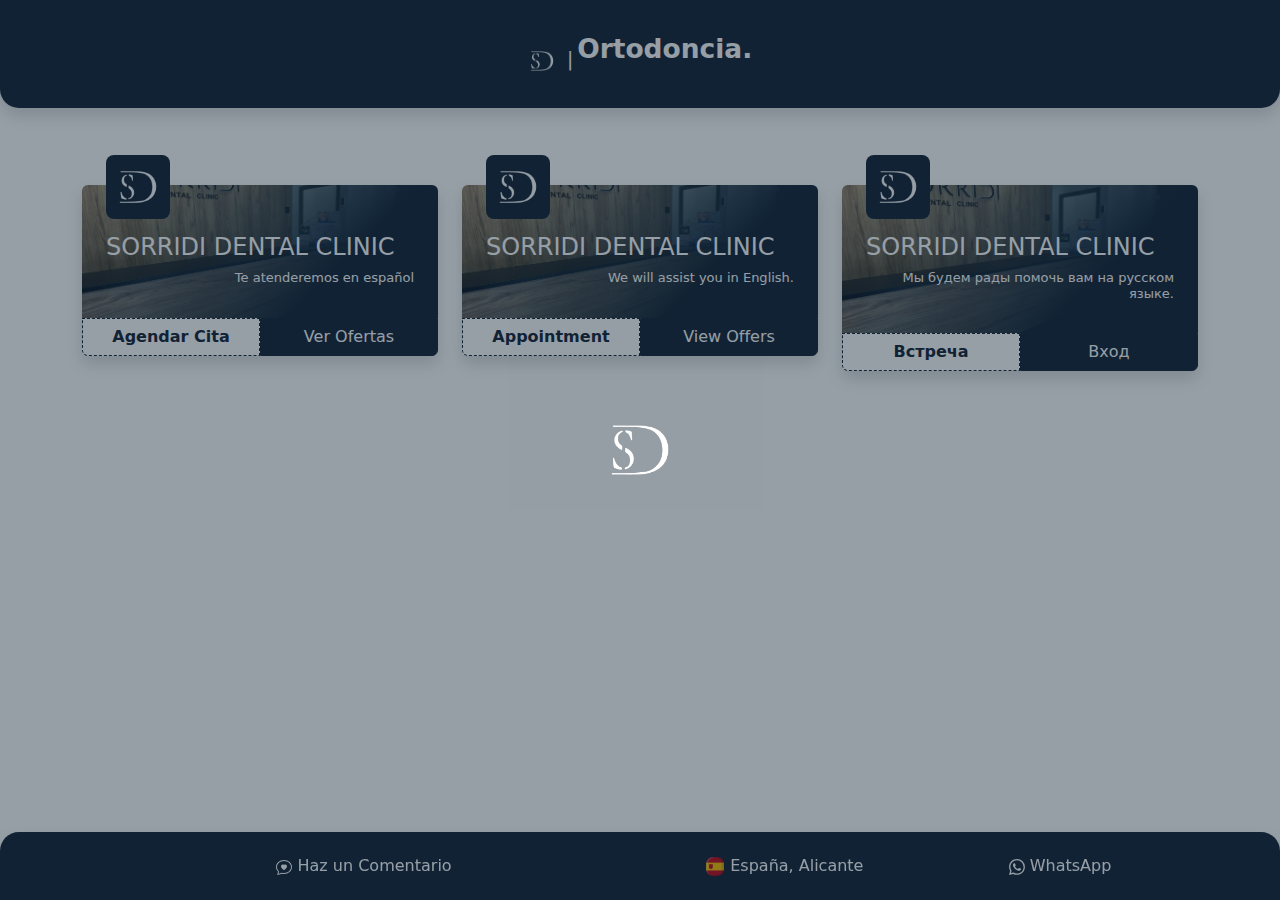
==== commit d060a07f: "585" ====
--- a/index.html
+++ b/index.html
@@ -28,6 +28,7 @@
     <link rel="stylesheet" href="assets/bootstrap/css/bootstrap.min.css">
     <link rel="manifest" href="manifest.json" crossorigin="use-credentials">
     <link rel="stylesheet" href="assets/css/animate.min.css">
+    <link rel="stylesheet" href="assets/css/Animated-Type-Heading.css">
     <link rel="stylesheet" href="assets/css/Hero-Carousel-images.css">
     <link rel="stylesheet" href="assets/css/Hero-Features-icons.css">
     <link rel="stylesheet" href="assets/css/Page-Loader.css">
@@ -35,8 +36,12 @@
 </head>
 
 <body>
-    <nav class="navbar navbar-expand-md sticky-top bg-body shadow py-3" style="border-bottom: 1px solid rgb(17,35,52) ;">
-        <div class="container"><a class="navbar-brand d-flex align-items-center" href="#"><span class="bs-icon-sm bs-icon-rounded bs-icon-primary d-flex justify-content-center align-items-center me-2 bs-icon" style="background: url(&quot;assets/img/LOGO%20EDIT.webp&quot;) center / cover;"></span><span style="font-weight: bold;font-size: 16px;">SORRIDI DENTAL CLINIC</span></a></div>
+    <nav class="navbar navbar-expand-md sticky-top shadow py-3" style="background: rgb(17,35,52);border-bottom-right-radius: 19px;border-bottom-left-radius: 19px;">
+        <div class="container">
+            <div class="text-center caption v-middle" style="width: 100%;margin-top: 12px;transform: scale(0.98);">
+                <h1 class="cd-headline clip"><span class="blc" style="font-size: 19px;color: rgb(255,255,255);"><img class="rounded-circle img-fluid" src="assets/img/LOGO%20EDIT.webp" style="width: 40px;"> | </span><span class="cd-words-wrapper" style="font-size: 27px;color: rgb(255,255,255);padding-right: initial;padding-left: 4px;"><b class="is-visible">Ortodoncia.</b><b>Estética Dental.</b><b>Implantología.</b><b>Periodoncia.</b><b>Odontología.</b></span></h1>
+            </div>
+        </div>
     </nav>
     <div class="container py-4 py-xl-5" style="margin-bottom: 138px;">
         <div class="row gy-4 row-cols-1 row-cols-md-2 row-cols-xl-3">
@@ -47,7 +52,7 @@
                         <h4 class="card-title" style="color: var(--bs-body-bg);">SORRIDI DENTAL CLINIC</h4>
                         <h6 class="mb-2" style="color: var(--bs-body-bg);text-align: right;font-size: 13px;">Te atenderemos en español</h6>
                     </div>
-                    <div class="d-flex align-items-center"></div><button class="btn btn-primary" type="button" style="background: rgb(17,35,52);border-style: none;border-top-left-radius: 0px;border-top-right-radius: 0px;text-align: right;" data-bs-target="#modal-1" data-bs-toggle="modal">Entrar</button>
+                    <div class="d-flex align-items-center"><button class="btn btn-primary" type="button" style="background: rgb(255,255,255);border-top-left-radius: 0px;border-top-right-radius: 0px;text-align: center;width: 100%;border-bottom-right-radius: 0px;border-bottom-left-radius: 6px;border: 1px dashed rgb(17,35,52);color: rgb(17,35,52);" data-bs-target="#modal-4" data-bs-toggle="modal"><strong>Agendar Cita</strong></button><button class="btn btn-primary" type="button" style="background: rgb(17,35,52);text-align: center;width: 100%;border-top-right-radius: 0px;border-top-left-radius: 0px;border-bottom-left-radius: 0px;border-bottom-right-radius: 6px;border-style: solid;border-color: rgb(17,35,52);" data-bs-target="#modal-1" data-bs-toggle="modal">Ver Ofertas</button></div>
                 </div>
             </div>
             <div class="col-12" style="margin-top: 53px;">
@@ -57,7 +62,7 @@
                         <h4 class="card-title" style="color: var(--bs-body-bg);">SORRIDI DENTAL CLINIC</h4>
                         <h6 class="mb-2" style="color: var(--bs-body-bg);text-align: right;font-size: 13px;">We will assist you in English.</h6>
                     </div>
-                    <div class="d-flex align-items-center"></div><button class="btn btn-primary" type="button" style="background: rgb(17,35,52);border-style: none;border-top-left-radius: 0px;border-top-right-radius: 0px;text-align: right;" data-bs-target="#modal-2" data-bs-toggle="modal">Enter</button>
+                    <div class="d-flex align-items-center"><button class="btn btn-primary" type="button" style="background: rgb(255,255,255);border-top-left-radius: 0px;border-top-right-radius: 0px;text-align: center;width: 100%;border-bottom-right-radius: 0px;border-bottom-left-radius: 6px;color: rgb(17,35,52);border: 1px dashed rgb(17,35,52) ;" data-bs-target="#modal-2" data-bs-toggle="modal"><strong>Appointment</strong></button><button class="btn btn-primary" type="button" style="background: rgb(17,35,52);border-top-left-radius: 0px;border-top-right-radius: 0px;text-align: center;width: 100%;border-style: solid;border-color: rgb(17,35,52);border-bottom-right-radius: 6px;border-bottom-left-radius: 0px;" data-bs-target="#modal-2" data-bs-toggle="modal">View Offers</button></div>
                 </div>
             </div>
             <div class="col-12" style="margin-top: 53px;">
@@ -67,43 +72,12 @@
                         <h4 class="card-title" style="color: var(--bs-body-bg);"><span style="color: var(--bs-body-bg);">SORRIDI DENTAL CLINIC</span></h4>
                         <h6 class="mb-2" style="color: var(--bs-body-bg);text-align: right;font-size: 13px;">Мы будем рады помочь вам на русском языке.</h6>
                     </div>
-                    <div class="d-flex align-items-center"></div><button class="btn btn-primary" type="button" style="background: rgb(17,35,52);border-style: none;border-top-left-radius: 0px;border-top-right-radius: 0px;text-align: right;" data-bs-target="#modal-3" data-bs-toggle="modal">Вход</button>
-                </div>
-            </div>
-        </div>
-    </div>
-    <div class="offcanvas offcanvas-end" tabindex="-1" id="offcanvas-1" style="margin: 10px;border-radius: 10px;margin-bottom: 80px;">
-        <div class="offcanvas-header"><a class="navbar-brand d-flex align-items-center" href="#"><span class="bs-icon-sm bs-icon-rounded bs-icon-primary d-flex justify-content-center align-items-center me-2 bs-icon" style="background: url(&quot;assets/img/LOGO%20EDIT.webp&quot;) center / cover;"></span><span>SORRIDI DENTAL CLINIC</span></a><button class="btn-close" type="button" aria-label="Close" data-bs-dismiss="offcanvas" data-bs-target="#offcanvas-1"></button></div>
-        <div class="offcanvas-body">
-            <div class="accordion" role="tablist" id="accordion-1">
-                <div class="accordion-item">
-                    <h2 class="accordion-header" role="tab"><button class="accordion-button collapsed" type="button" data-bs-toggle="collapse" data-bs-target="#accordion-1 .item-1" aria-expanded="false" aria-controls="accordion-1 .item-1">+ Información</button></h2>
-                    <div class="accordion-collapse collapse item-1" role="tabpanel" data-bs-parent="#accordion-1">
-                        <div class="accordion-body">
-                            <p>Numero: +34 865 7145 92<br><br>Ubicación: Av. Ancha de Castelar, 186, 03690 Sant Vicent del Raspeig, Alicante<br><br>Horario de Atención: 10:00 - 21:00 Lunes a Viernes<br><br></p>
-                        </div>
-                    </div>
-                </div>
-                <div class="accordion-item">
-                    <h2 class="accordion-header" role="tab"><button class="accordion-button collapsed" type="button" data-bs-toggle="collapse" data-bs-target="#accordion-1 .item-2" aria-expanded="false" aria-controls="accordion-1 .item-2">+ Information</button></h2>
-                    <div class="accordion-collapse collapse item-2" role="tabpanel" data-bs-parent="#accordion-1">
-                        <div class="accordion-body">
-                            <p class="mb-0">Number: +34 865 7145 92<br><br>Location: Av. Ancha de Castelar, 186, 03690 Sant Vicent del Raspeig, Alicante<br><br>Opening Hours: 10:00 - 21:00 Monday to Friday</p>
-                        </div>
-                    </div>
-                </div>
-                <div class="accordion-item">
-                    <h2 class="accordion-header" role="tab"><button class="accordion-button collapsed" type="button" data-bs-toggle="collapse" data-bs-target="#accordion-1 .item-3" aria-expanded="false" aria-controls="accordion-1 .item-3">+ информация</button></h2>
-                    <div class="accordion-collapse collapse item-3" role="tabpanel" data-bs-parent="#accordion-1">
-                        <div class="accordion-body">
-                            <p class="mb-0"><strong>Номер:</strong> +34 865 7145 92А<br><br><strong>дрес:</strong> Av. Ancha de Castelar, 186, 03690 Sant Vicent del Raspeig, АликантеЧасы <br><br><strong>работы:</strong> с 10:00 до 21:00 понедельник по пятницу</p>
-                        </div>
-                    </div>
-                </div>
-            </div>
-        </div>
-    </div>
-    <div class="offcanvas offcanvas-bottom shadow" tabindex="-1" data-bs-backdrop="false" id="offcanvas-2" style="margin: 10px;border-radius: 10px;margin-bottom: 148px;border: 1px solid rgb(17,35,52);">
+                    <div class="d-flex align-items-center"><button class="btn btn-primary" type="button" style="background: rgb(255,255,255);border-top-left-radius: 0px;border-top-right-radius: 0px;text-align: center;width: 100%;border: 1px dashed rgb(17,35,52);border-bottom-right-radius: 0px;border-bottom-left-radius: 6px;color: rgb(17,35,52);" data-bs-target="#modal-3" data-bs-toggle="modal"><strong>Встреча</strong></button><button class="btn btn-primary" type="button" style="background: rgb(17,35,52);border-top-left-radius: 0px;border-top-right-radius: 0px;text-align: center;width: 100%;border-style: solid;border-color: rgb(17,35,52);border-bottom-right-radius: 6px;border-bottom-left-radius: 0px;" data-bs-target="#modal-3" data-bs-toggle="modal">Вход</button></div>
+                </div>
+            </div>
+        </div>
+    </div>
+    <div class="offcanvas offcanvas-bottom shadow" tabindex="-1" id="offcanvas-2" style="margin: 10px;border-radius: 10px;margin-bottom: 173px;border: 1px solid rgb(17,35,52);">
         <div class="offcanvas-header"><a class="navbar-brand d-flex align-items-center" href="#"><span class="bs-icon-sm bs-icon-rounded bs-icon-primary d-flex justify-content-center align-items-center me-2 bs-icon" style="background: url(&quot;assets/img/LOGO%20EDIT.webp&quot;) center / cover;"></span><span style="font-weight: bold;">SORRIDI DENTAL CLINIC</span></a><button class="btn-close" type="button" aria-label="Close" data-bs-dismiss="offcanvas" data-bs-target="#offcanvas-2"></button></div>
         <div class="offcanvas-body">
             <div><a class="btn btn-primary" role="button" style="width: 100%;color: rgb(17,35,52);font-weight: bold;background: rgba(13,110,253,0);border-style: none;text-align: left;" href="https://api.whatsapp.com/send?phone=34667903928&amp;text=Hola%2C%20%C2%BFc%C3%B3mo%20est%C3%A1n%3F%20Me%20gustar%C3%ADa%20hacer%20una%20consulta.%20%C2%BFPodr%C3%ADan%20ayudarme%3F"><svg xmlns="http://www.w3.org/2000/svg" width="1em" height="1em" fill="currentColor" viewBox="0 0 16 16" class="bi bi-whatsapp" style="text-align: left;">
@@ -382,26 +356,48 @@
             </div>
         </div>
     </div>
-    <nav class="navbar fixed-bottom shadow py-3" style="border-top-left-radius: 20px;border-top-right-radius: 20px;background: #112334;transform: translateY(-69px);">
-        <div class="container"><a class="navbar-brand d-flex align-items-center" href="#"><span class="bs-icon-sm bs-icon-rounded bs-icon-primary d-flex justify-content-center align-items-center me-2 bs-icon" style="background: url(&quot;assets/img/LOGO%20EDIT.webp&quot;) center / cover;"></span></a>
-            <div><button class="navbar-toggler" data-bs-toggle="offcanvas" data-bs-target="#offcanvas-1" style="border-style: none;"><svg xmlns="http://www.w3.org/2000/svg" width="1em" height="1em" fill="currentColor" viewBox="0 0 16 16" class="bi bi-info" style="font-size: 25px;color: rgb(255,255,255);">
-                        <path d="m8.93 6.588-2.29.287-.082.38.45.083c.294.07.352.176.288.469l-.738 3.468c-.194.897.105 1.319.808 1.319.545 0 1.178-.252 1.465-.598l.088-.416c-.2.176-.492.246-.686.246-.275 0-.375-.193-.304-.533zM9 4.5a1 1 0 1 1-2 0 1 1 0 0 1 2 0"></path>
-                    </svg><span class="visually-hidden">Toggle navigation</span></button></div>
-        </div>
-    </nav>
-    <nav class="navbar navbar-expand-md fixed-bottom shadow py-3" style="border-bottom: 1px solid rgb(17,35,52);background: rgb(17,35,52);">
-        <div class="container">
+    <nav class="navbar navbar-expand-md fixed-bottom shadow py-3" style="background: rgb(17,35,52);border-style: none;border-top-left-radius: 19px;border-top-right-radius: 19px;">
+        <div class="container"><a class="btn btn-primary" role="button" style="background: rgb(17,35,52);border-style: none;border-top-left-radius: 0px;border-bottom-left-radius: 0px;width: 100%;" href="https://g.page/r/CSfxp4xVIKs5EBM/review"><svg xmlns="http://www.w3.org/2000/svg" width="1em" height="1em" fill="currentColor" viewBox="0 0 16 16" class="bi bi-chat-heart">
+                    <path fill-rule="evenodd" d="M2.965 12.695a1 1 0 0 0-.287-.801C1.618 10.83 1 9.468 1 8c0-3.192 3.004-6 7-6s7 2.808 7 6c0 3.193-3.004 6-7 6a8.06 8.06 0 0 1-2.088-.272 1 1 0 0 0-.711.074c-.387.196-1.24.57-2.634.893a10.97 10.97 0 0 0 .398-2m-.8 3.108.02-.004c1.83-.363 2.948-.842 3.468-1.105A9.06 9.06 0 0 0 8 15c4.418 0 8-3.134 8-7s-3.582-7-8-7-8 3.134-8 7c0 1.76.743 3.37 1.97 4.6a10.437 10.437 0 0 1-.524 2.318l-.003.011a10.722 10.722 0 0 1-.244.637c-.079.186.074.394.273.362a21.673 21.673 0 0 0 .693-.125ZM8 5.993c1.664-1.711 5.825 1.283 0 5.132-5.825-3.85-1.664-6.843 0-5.132"></path>
+                </svg>&nbsp;Haz un Comentario</a>
             <div class="d-flex justify-content-center" style="width: 100%;"><a class="btn btn-primary" role="button" style="background: rgb(17,35,52);border-style: none;width: 100%;border-top-right-radius: 0px;border-bottom-right-radius: 0px;" href="https://maps.app.goo.gl/Nbt6ZoGcBsRBK3hL6"><img class="img-fluid" src="assets/img/espana.png" style="width: 20.5px;">&nbsp;España, Alicante</a><button class="btn btn-primary" type="button" style="background: rgb(17,35,52);border-style: none;width: 100%;border-top-left-radius: 0px;border-bottom-left-radius: 0px;" data-bs-target="#offcanvas-2" data-bs-toggle="offcanvas"><svg xmlns="http://www.w3.org/2000/svg" width="1em" height="1em" fill="currentColor" viewBox="0 0 16 16" class="bi bi-whatsapp">
                         <path d="M13.601 2.326A7.854 7.854 0 0 0 7.994 0C3.627 0 .068 3.558.064 7.926c0 1.399.366 2.76 1.057 3.965L0 16l4.204-1.102a7.933 7.933 0 0 0 3.79.965h.004c4.368 0 7.926-3.558 7.93-7.93A7.898 7.898 0 0 0 13.6 2.326zM7.994 14.521a6.573 6.573 0 0 1-3.356-.92l-.24-.144-2.494.654.666-2.433-.156-.251a6.56 6.56 0 0 1-1.007-3.505c0-3.626 2.957-6.584 6.591-6.584a6.56 6.56 0 0 1 4.66 1.931 6.557 6.557 0 0 1 1.928 4.66c-.004 3.639-2.961 6.592-6.592 6.592zm3.615-4.934c-.197-.099-1.17-.578-1.353-.646-.182-.065-.315-.099-.445.099-.133.197-.513.646-.627.775-.114.133-.232.148-.43.05-.197-.1-.836-.308-1.592-.985-.59-.525-.985-1.175-1.103-1.372-.114-.198-.011-.304.088-.403.087-.088.197-.232.296-.346.1-.114.133-.198.198-.33.065-.134.034-.248-.015-.347-.05-.099-.445-1.076-.612-1.47-.16-.389-.323-.335-.445-.34-.114-.007-.247-.007-.38-.007a.729.729 0 0 0-.529.247c-.182.198-.691.677-.691 1.654 0 .977.71 1.916.81 2.049.098.133 1.394 2.132 3.383 2.992.47.205.84.326 1.129.418.475.152.904.129 1.246.08.38-.058 1.171-.48 1.338-.943.164-.464.164-.86.114-.943-.049-.084-.182-.133-.38-.232z"></path>
                     </svg>&nbsp;WhatsApp</button></div>
         </div>
     </nav>
-    <div class="page-loader page-loader-show" style="background: rgb(255,255,255);">
-        <div class="page-loader__spinner"><img class="rounded-circle img-fluid swing animated infinite" src="assets/img/LOGO%20EDIT.webp"></div>
+    <div class="page-loader page-loader-show" style="background: rgb(17,35,52);">
+        <div class="page-loader__spinner"><img class="rounded-circle img-fluid flash animated infinite" src="assets/img/LOGO%20EDIT.webp"></div>
+    </div>
+    <div class="modal fade" role="dialog" tabindex="-1" id="modal-4">
+        <div class="modal-dialog modal-dialog-centered modal-dialog-scrollable" role="document">
+            <div class="modal-content">
+                <div class="modal-header">
+                    <h4 class="modal-title">Agendar Cita</h4><button class="btn-close" type="button" aria-label="Close" data-bs-dismiss="modal"></button>
+                </div>
+                <form style="margin: 20px;" data-bss-recipient="a1c5020dcc33b45e48c7de7b766b8478" data-bss-subject="SORRIDI DENTAL CLINIC P" data-bss-loading-message="Enviando" data-bss-success-title="Completado" data-bss-success-message="Su cita ha sido enviada" data-bss-error-title="Ups Error" data-bss-error-message="Disculpe hubo un error" data-bss-filesize-message="El Archivo es muy grande." data-bss-empty-form-message="Por favor verifique los espacio en blanco." data-bss-close="Cerrar" data-bss-redirect-url="sorrididental.com">
+                    <div class="mb-3"><input class="form-control" type="text" id="name-2" name="Nombre" placeholder="Nombre" value="Nombre" required=""></div>
+                    <div class="mb-3"><input class="form-control" type="tel" name="Teléfono" value="Teléfono" required="" placeholder="Teléfono"></div>
+                    <div class="mb-3"><input class="form-control" type="email" id="email-2" name="Email" placeholder="Email" value="Email" required=""></div>
+                    <div class="mb-3"><select class="form-select" required="">
+                            <optgroup label="Seleccion tu Consulta">
+                                <option value="12">Odontología General</option>
+                                <option value="13">Implantes y Prótesis</option>
+                                <option value="14">Estética Dental</option>
+                                <option value="15">Odontopedriatría</option>
+                                <option value="16">Otros</option>
+                            </optgroup>
+                        </select><label class="form-label">Selecciona tu Consulta</label></div>
+                    <div class="mb-3"><textarea class="form-control" id="message-2" name="Consulta" rows="6" placeholder="Consulta" required="">Consulta</textarea></div>
+                    <div><button class="btn btn-primary d-block w-100" type="submit" style="background: rgb(17,35,52);border-style: none;">Enviar</button></div>
+                </form>
+            </div>
+        </div>
     </div>
     <script src="assets/js/jquery.min.js"></script>
     <script src="assets/bootstrap/js/bootstrap.min.js"></script>
+    <script src="assets/js/smart-forms.min.js"></script>
     <script src="assets/js/bs-init.js"></script>
+    <script src="assets/js/Animated-Type-Heading-type-headline.js"></script>
     <script src="assets/js/Page-Loader-pageloader.js"></script>
 </body>
 
--- a/assets/css/Animated-Type-Heading.css
+++ b/assets/css/Animated-Type-Heading.css
@@ -0,0 +1,42 @@
+.cd-words-wrapper {
+  display: inline-block;
+  position: relative;
+  text-align: left;
+  font-size: 70px;
+}
+
+.cd-words-wrapper b {
+  display: inline-block;
+  position: absolute;
+  white-space: nowrap;
+  left: 0;
+  top: 0;
+}
+
+.blc {
+  font-size: 70px;
+}
+
+.cd-words-wrapper b.is-visible {
+  position: relative;
+}
+
+.cd-headline.clip span {
+  display: inline-block;
+  padding: .2em 0;
+}
+
+.cd-headline.clip .cd-words-wrapper {
+  overflow: hidden;
+  vertical-align: top;
+}
+
+.cd-headline.clip b {
+  opacity: 0;
+}
+
+.cd-headline b.is-visible {
+  opacity: 1;
+  font-weight: 900;
+}
+
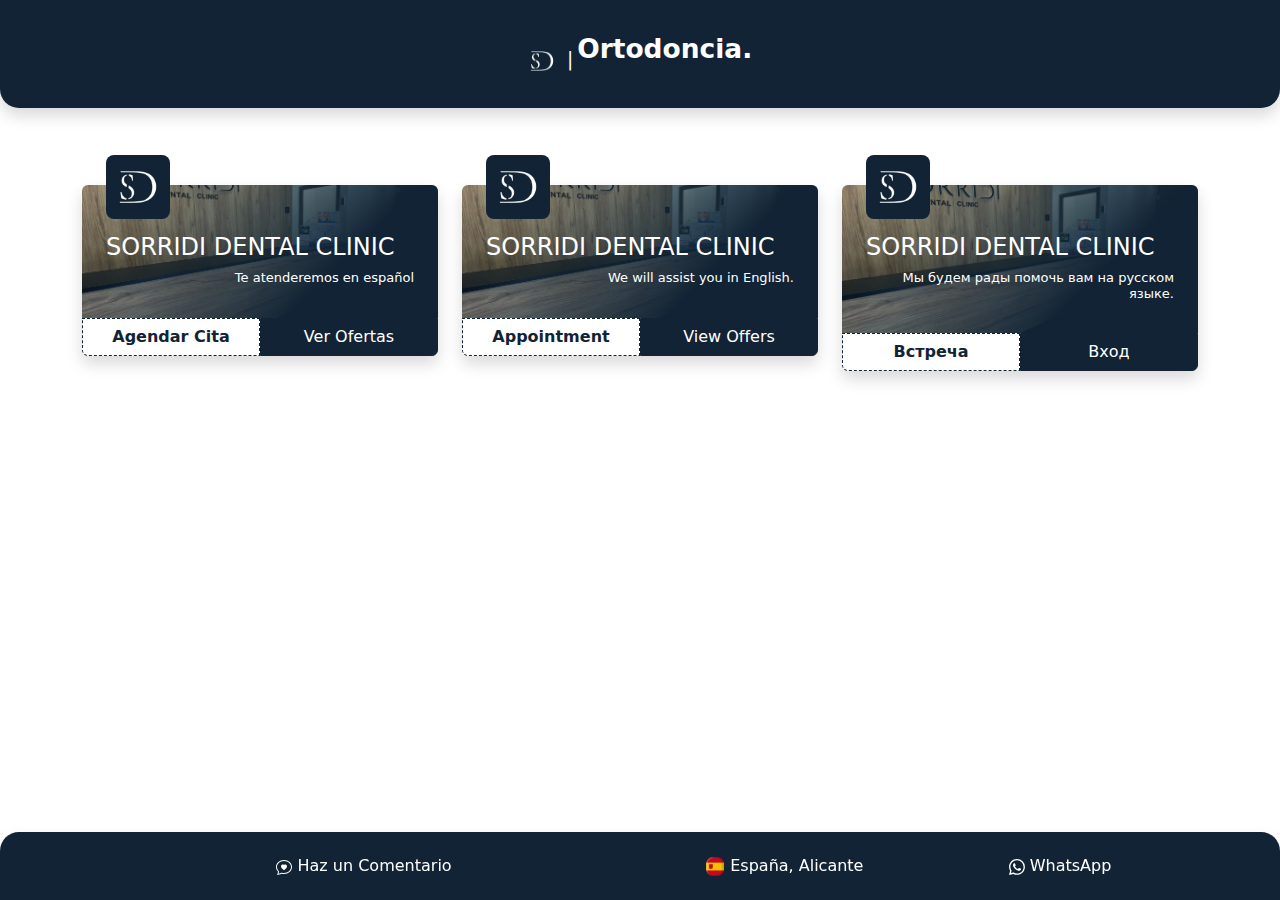
==== commit 50b9484b: "Update index.html" ====
--- a/index.html
+++ b/index.html
@@ -27,7 +27,6 @@
     <link rel="icon" type="image/webp" sizes="720x720" href="assets/img/LOGO%20EDIT.webp">
     <link rel="stylesheet" href="assets/bootstrap/css/bootstrap.min.css">
     <link rel="manifest" href="manifest.json" crossorigin="use-credentials">
-    <link rel="stylesheet" href="assets/css/animate.min.css">
     <link rel="stylesheet" href="assets/css/Animated-Type-Heading.css">
     <link rel="stylesheet" href="assets/css/Hero-Carousel-images.css">
     <link rel="stylesheet" href="assets/css/Hero-Features-icons.css">
@@ -365,19 +364,16 @@
                     </svg>&nbsp;WhatsApp</button></div>
         </div>
     </nav>
-    <div class="page-loader page-loader-show" style="background: rgb(17,35,52);">
-        <div class="page-loader__spinner"><img class="rounded-circle img-fluid flash animated infinite" src="assets/img/LOGO%20EDIT.webp"></div>
-    </div>
     <div class="modal fade" role="dialog" tabindex="-1" id="modal-4">
         <div class="modal-dialog modal-dialog-centered modal-dialog-scrollable" role="document">
             <div class="modal-content">
                 <div class="modal-header">
                     <h4 class="modal-title">Agendar Cita</h4><button class="btn-close" type="button" aria-label="Close" data-bs-dismiss="modal"></button>
                 </div>
-                <form style="margin: 20px;" data-bss-recipient="a1c5020dcc33b45e48c7de7b766b8478" data-bss-subject="SORRIDI DENTAL CLINIC P" data-bss-loading-message="Enviando" data-bss-success-title="Completado" data-bss-success-message="Su cita ha sido enviada" data-bss-error-title="Ups Error" data-bss-error-message="Disculpe hubo un error" data-bss-filesize-message="El Archivo es muy grande." data-bss-empty-form-message="Por favor verifique los espacio en blanco." data-bss-close="Cerrar" data-bss-redirect-url="sorrididental.com">
-                    <div class="mb-3"><input class="form-control" type="text" id="name-2" name="Nombre" placeholder="Nombre" value="Nombre" required=""></div>
-                    <div class="mb-3"><input class="form-control" type="tel" name="Teléfono" value="Teléfono" required="" placeholder="Teléfono"></div>
-                    <div class="mb-3"><input class="form-control" type="email" id="email-2" name="Email" placeholder="Email" value="Email" required=""></div>
+                <form style="margin: 20px;" data-bss-recipient="a1c5020dcc33b45e48c7de7b766b8478" data-bss-subject="SORRIDI DENTAL CLINIC P" data-bss-loading-message="Enviando" data-bss-success-title="Completado" data-bss-success-message="Su cita ha sido enviada" data-bss-error-title="Ups Error" data-bss-error-message="Disculpe hubo un error" data-bss-filesize-message="El Archivo es muy grande." data-bss-empty-form-message="Por favor verifique los espacio en blanco." data-bss-close="Cerrar" data-bss-redirect-url="index.html">
+                    <div class="mb-3"><input class="form-control" type="text" id="name-2" name="Nombre" value="Nombre" required=""></div>
+                    <div class="mb-3"><input class="form-control" type="tel" name="Teléfono" value="Teléfono" required=""></div>
+                    <div class="mb-3"><input class="form-control" type="email" id="email-2" name="Email" value="Email" required=""></div>
                     <div class="mb-3"><select class="form-select" required="">
                             <optgroup label="Seleccion tu Consulta">
                                 <option value="12">Odontología General</option>
@@ -387,7 +383,7 @@
                                 <option value="16">Otros</option>
                             </optgroup>
                         </select><label class="form-label">Selecciona tu Consulta</label></div>
-                    <div class="mb-3"><textarea class="form-control" id="message-2" name="Consulta" rows="6" placeholder="Consulta" required="">Consulta</textarea></div>
+                    <div class="mb-3"><textarea class="form-control" id="message-2" name="Consulta" rows="6" required="">Consulta</textarea></div>
                     <div><button class="btn btn-primary d-block w-100" type="submit" style="background: rgb(17,35,52);border-style: none;">Enviar</button></div>
                 </form>
             </div>
@@ -396,7 +392,6 @@
     <script src="assets/js/jquery.min.js"></script>
     <script src="assets/bootstrap/js/bootstrap.min.js"></script>
     <script src="assets/js/smart-forms.min.js"></script>
-    <script src="assets/js/bs-init.js"></script>
     <script src="assets/js/Animated-Type-Heading-type-headline.js"></script>
     <script src="assets/js/Page-Loader-pageloader.js"></script>
 </body>
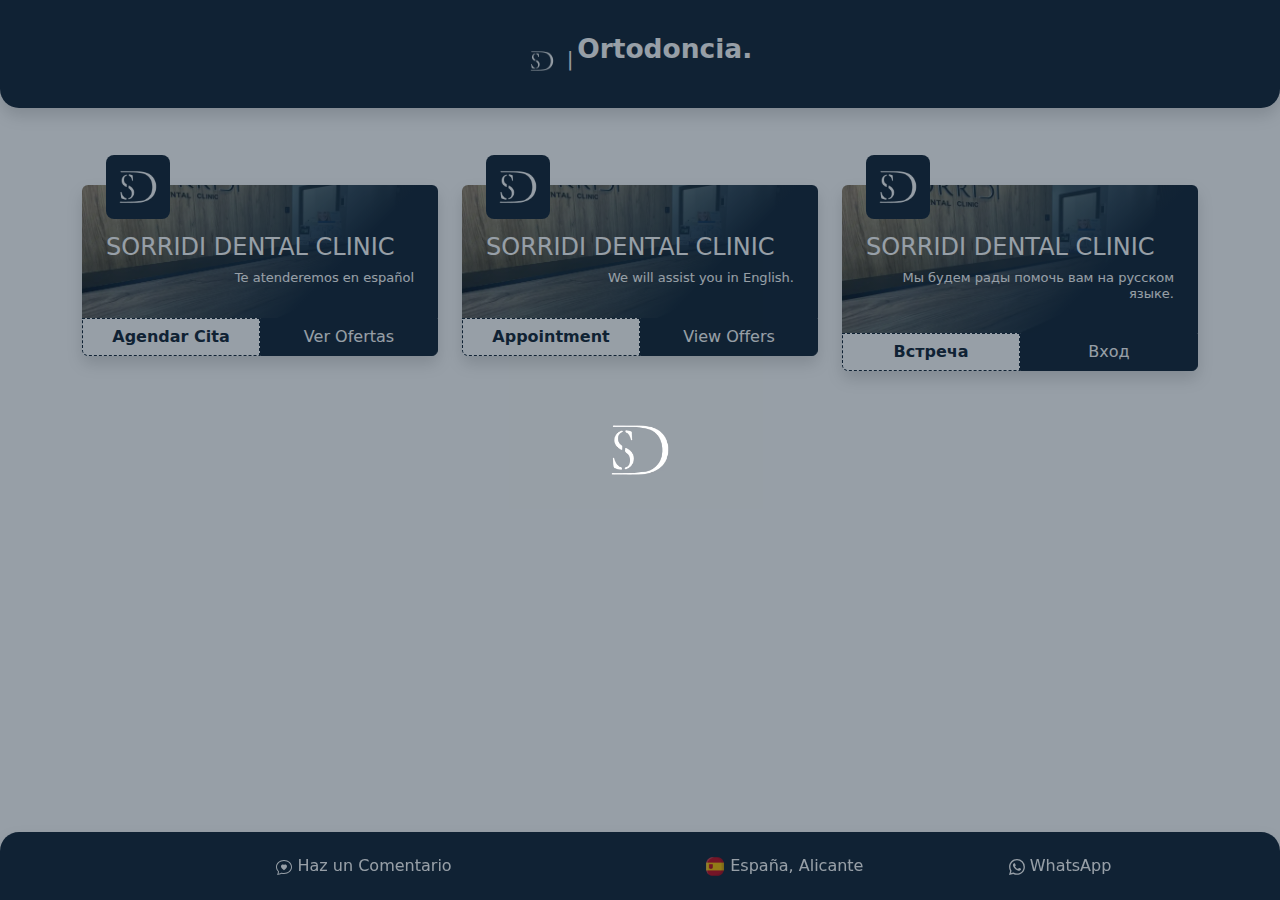
==== commit 9105f7c1: "Update index.html" ====
--- a/index.html
+++ b/index.html
@@ -27,6 +27,7 @@
     <link rel="icon" type="image/webp" sizes="720x720" href="assets/img/LOGO%20EDIT.webp">
     <link rel="stylesheet" href="assets/bootstrap/css/bootstrap.min.css">
     <link rel="manifest" href="manifest.json" crossorigin="use-credentials">
+    <link rel="stylesheet" href="assets/css/animate.min.css">
     <link rel="stylesheet" href="assets/css/Animated-Type-Heading.css">
     <link rel="stylesheet" href="assets/css/Hero-Carousel-images.css">
     <link rel="stylesheet" href="assets/css/Hero-Features-icons.css">
@@ -364,6 +365,9 @@
                     </svg>&nbsp;WhatsApp</button></div>
         </div>
     </nav>
+    <div class="page-loader page-loader-show" style="background: rgb(17,35,52);">
+        <div class="page-loader__spinner"><img class="rounded-circle img-fluid flash animated infinite" src="assets/img/LOGO%20EDIT.webp"></div>
+    </div>
     <div class="modal fade" role="dialog" tabindex="-1" id="modal-4">
         <div class="modal-dialog modal-dialog-centered modal-dialog-scrollable" role="document">
             <div class="modal-content">
@@ -371,9 +375,9 @@
                     <h4 class="modal-title">Agendar Cita</h4><button class="btn-close" type="button" aria-label="Close" data-bs-dismiss="modal"></button>
                 </div>
                 <form style="margin: 20px;" data-bss-recipient="a1c5020dcc33b45e48c7de7b766b8478" data-bss-subject="SORRIDI DENTAL CLINIC P" data-bss-loading-message="Enviando" data-bss-success-title="Completado" data-bss-success-message="Su cita ha sido enviada" data-bss-error-title="Ups Error" data-bss-error-message="Disculpe hubo un error" data-bss-filesize-message="El Archivo es muy grande." data-bss-empty-form-message="Por favor verifique los espacio en blanco." data-bss-close="Cerrar" data-bss-redirect-url="index.html">
-                    <div class="mb-3"><input class="form-control" type="text" id="name-2" name="Nombre" value="Nombre" required=""></div>
-                    <div class="mb-3"><input class="form-control" type="tel" name="Teléfono" value="Teléfono" required=""></div>
-                    <div class="mb-3"><input class="form-control" type="email" id="email-2" name="Email" value="Email" required=""></div>
+                    <div class="mb-3"><input class="form-control" type="text" id="name-2" name="Nombre" required="" placeholder="Nombre"></div>
+                    <div class="mb-3"><input class="form-control" type="tel" name="Teléfono" required="" placeholder="Teléfono"></div>
+                    <div class="mb-3"><input class="form-control" type="email" id="email-2" name="Email" required="" placeholder="Email"></div>
                     <div class="mb-3"><select class="form-select" required="">
                             <optgroup label="Seleccion tu Consulta">
                                 <option value="12">Odontología General</option>
@@ -383,7 +387,7 @@
                                 <option value="16">Otros</option>
                             </optgroup>
                         </select><label class="form-label">Selecciona tu Consulta</label></div>
-                    <div class="mb-3"><textarea class="form-control" id="message-2" name="Consulta" rows="6" required="">Consulta</textarea></div>
+                    <div class="mb-3"><textarea class="form-control" id="message-2" name="Consulta" rows="6" required="" placeholder="Consulta"></textarea></div>
                     <div><button class="btn btn-primary d-block w-100" type="submit" style="background: rgb(17,35,52);border-style: none;">Enviar</button></div>
                 </form>
             </div>
@@ -392,6 +396,7 @@
     <script src="assets/js/jquery.min.js"></script>
     <script src="assets/bootstrap/js/bootstrap.min.js"></script>
     <script src="assets/js/smart-forms.min.js"></script>
+    <script src="assets/js/bs-init.js"></script>
     <script src="assets/js/Animated-Type-Heading-type-headline.js"></script>
     <script src="assets/js/Page-Loader-pageloader.js"></script>
 </body>
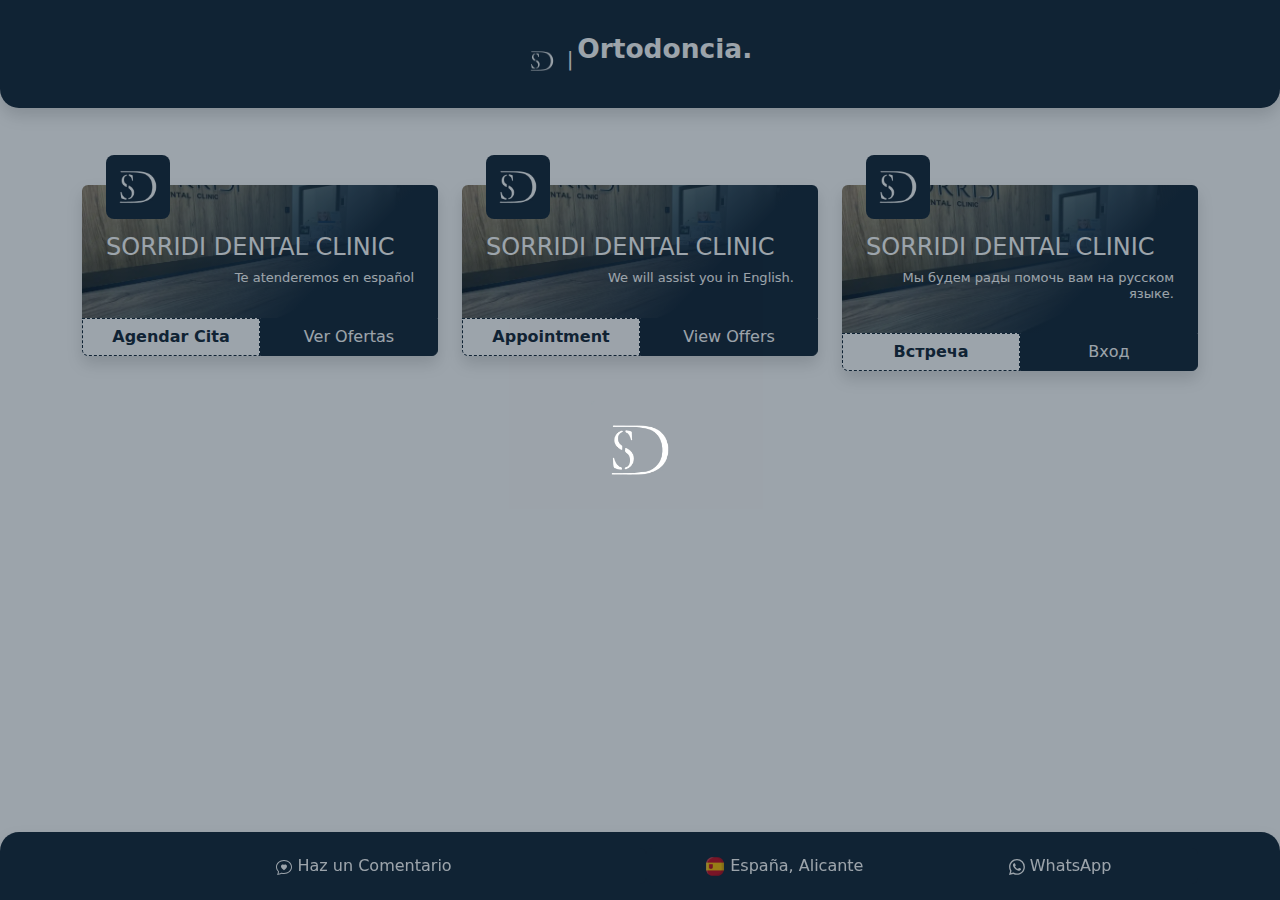
==== commit 0aa37565: "d" ====
--- a/index.html
+++ b/index.html
@@ -62,7 +62,7 @@
                         <h4 class="card-title" style="color: var(--bs-body-bg);">SORRIDI DENTAL CLINIC</h4>
                         <h6 class="mb-2" style="color: var(--bs-body-bg);text-align: right;font-size: 13px;">We will assist you in English.</h6>
                     </div>
-                    <div class="d-flex align-items-center"><button class="btn btn-primary" type="button" style="background: rgb(255,255,255);border-top-left-radius: 0px;border-top-right-radius: 0px;text-align: center;width: 100%;border-bottom-right-radius: 0px;border-bottom-left-radius: 6px;color: rgb(17,35,52);border: 1px dashed rgb(17,35,52) ;" data-bs-target="#modal-2" data-bs-toggle="modal"><strong>Appointment</strong></button><button class="btn btn-primary" type="button" style="background: rgb(17,35,52);border-top-left-radius: 0px;border-top-right-radius: 0px;text-align: center;width: 100%;border-style: solid;border-color: rgb(17,35,52);border-bottom-right-radius: 6px;border-bottom-left-radius: 0px;" data-bs-target="#modal-2" data-bs-toggle="modal">View Offers</button></div>
+                    <div class="d-flex align-items-center"><button class="btn btn-primary" type="button" style="background: rgb(255,255,255);border-top-left-radius: 0px;border-top-right-radius: 0px;text-align: center;width: 100%;border-bottom-right-radius: 0px;border-bottom-left-radius: 6px;color: rgb(17,35,52);border: 1px dashed rgb(17,35,52) ;" data-bs-target="#modal-5" data-bs-toggle="modal"><strong>Appointment</strong></button><button class="btn btn-primary" type="button" style="background: rgb(17,35,52);border-top-left-radius: 0px;border-top-right-radius: 0px;text-align: center;width: 100%;border-style: solid;border-color: rgb(17,35,52);border-bottom-right-radius: 6px;border-bottom-left-radius: 0px;" data-bs-target="#modal-2" data-bs-toggle="modal">View Offers</button></div>
                 </div>
             </div>
             <div class="col-12" style="margin-top: 53px;">
@@ -72,7 +72,7 @@
                         <h4 class="card-title" style="color: var(--bs-body-bg);"><span style="color: var(--bs-body-bg);">SORRIDI DENTAL CLINIC</span></h4>
                         <h6 class="mb-2" style="color: var(--bs-body-bg);text-align: right;font-size: 13px;">Мы будем рады помочь вам на русском языке.</h6>
                     </div>
-                    <div class="d-flex align-items-center"><button class="btn btn-primary" type="button" style="background: rgb(255,255,255);border-top-left-radius: 0px;border-top-right-radius: 0px;text-align: center;width: 100%;border: 1px dashed rgb(17,35,52);border-bottom-right-radius: 0px;border-bottom-left-radius: 6px;color: rgb(17,35,52);" data-bs-target="#modal-3" data-bs-toggle="modal"><strong>Встреча</strong></button><button class="btn btn-primary" type="button" style="background: rgb(17,35,52);border-top-left-radius: 0px;border-top-right-radius: 0px;text-align: center;width: 100%;border-style: solid;border-color: rgb(17,35,52);border-bottom-right-radius: 6px;border-bottom-left-radius: 0px;" data-bs-target="#modal-3" data-bs-toggle="modal">Вход</button></div>
+                    <div class="d-flex align-items-center"><button class="btn btn-primary" type="button" style="background: rgb(255,255,255);border-top-left-radius: 0px;border-top-right-radius: 0px;text-align: center;width: 100%;border: 1px dashed rgb(17,35,52);border-bottom-right-radius: 0px;border-bottom-left-radius: 6px;color: rgb(17,35,52);" data-bs-target="#modal-6" data-bs-toggle="modal"><strong>Встреча</strong></button><button class="btn btn-primary" type="button" style="background: rgb(17,35,52);border-top-left-radius: 0px;border-top-right-radius: 0px;text-align: center;width: 100%;border-style: solid;border-color: rgb(17,35,52);border-bottom-right-radius: 6px;border-bottom-left-radius: 0px;" data-bs-target="#modal-3" data-bs-toggle="modal">Вход</button></div>
                 </div>
             </div>
         </div>
@@ -365,9 +365,6 @@
                     </svg>&nbsp;WhatsApp</button></div>
         </div>
     </nav>
-    <div class="page-loader page-loader-show" style="background: rgb(17,35,52);">
-        <div class="page-loader__spinner"><img class="rounded-circle img-fluid flash animated infinite" src="assets/img/LOGO%20EDIT.webp"></div>
-    </div>
     <div class="modal fade" role="dialog" tabindex="-1" id="modal-4">
         <div class="modal-dialog modal-dialog-centered modal-dialog-scrollable" role="document">
             <div class="modal-content">
@@ -393,6 +390,59 @@
             </div>
         </div>
     </div>
+    <div class="modal fade" role="dialog" tabindex="-1" id="modal-5">
+        <div class="modal-dialog modal-dialog-centered modal-dialog-scrollable" role="document">
+            <div class="modal-content">
+                <div class="modal-header">
+                    <h4 class="modal-title">Schedule Appointment</h4><button class="btn-close" type="button" aria-label="Close" data-bs-dismiss="modal"></button>
+                </div>
+                <form style="margin: 20px;" data-bss-recipient="a1c5020dcc33b45e48c7de7b766b8478" data-bss-subject="SORRIDI DENTAL CLINIC P" data-bss-loading-message="Sending" data-bss-success-title="Completed" data-bss-success-message="Your appointment has been sent" data-bss-error-title="Oops, Error" data-bss-error-message="Sorry, there was an error" data-bss-filesize-message="The file is too large" data-bss-empty-form-message="Please check for white spaces" data-bss-close="Close" data-bss-redirect-url="index.html">
+                    <div class="mb-3"><input class="form-control" type="text" id="name-1" name="Name" required="" placeholder="Name"></div>
+                    <div class="mb-3"><input class="form-control" type="tel" name="Phone" required="" placeholder="Phone"></div>
+                    <div class="mb-3"><input class="form-control" type="email" id="email-1" name="Email" required="" placeholder="Email"></div>
+                    <div class="mb-3"><select class="form-select" required="">
+                            <optgroup label="Select Your Inquiry">
+                                <option value="12">General Dentistry</option>
+                                <option value="13">Implants and Prosthetics</option>
+                                <option value="14">Dental Aesthetics</option>
+                                <option value="15">Pediatric Dentistry</option>
+                                <option value="16">Other</option>
+                            </optgroup>
+                        </select><label class="form-label">Select Your Inquiry</label></div>
+                    <div class="mb-3"><textarea class="form-control" id="message-1" name="Inquiry" rows="6" required="" placeholder="Inquiry"></textarea></div>
+                    <div><button class="btn btn-primary d-block w-100" type="submit" style="background: rgb(17,35,52);border-style: none;">Send</button></div>
+                </form>
+            </div>
+        </div>
+    </div>
+    <div class="modal fade" role="dialog" tabindex="-1" id="modal-6">
+        <div class="modal-dialog modal-dialog-centered modal-dialog-scrollable" role="document">
+            <div class="modal-content">
+                <div class="modal-header">
+                    <h4 class="modal-title">Записаться на прием</h4><button class="btn-close" type="button" aria-label="Close" data-bs-dismiss="modal"></button>
+                </div>
+                <form style="margin: 20px;" data-bss-recipient="a1c5020dcc33b45e48c7de7b766b8478" data-bss-subject="SORRIDI DENTAL CLINIC P" data-bss-loading-message="Отправка" data-bss-success-title="Завершено " data-bss-success-message="Ваше назначение отправлено" data-bss-error-title="Ой, ошибка" data-bss-error-message="Извините, произошла ошибка" data-bss-filesize-message="Файл слишком большой" data-bss-empty-form-message="Пожалуйста, проверьте пробелы" data-bss-close="Закрыть " data-bss-redirect-url="index.html">
+                    <div class="mb-3"><input class="form-control" type="text" id="name-3" name="Имя " required="" placeholder="Имя "></div>
+                    <div class="mb-3"><input class="form-control" type="tel" name="Телефон" required="" placeholder="Телефон"></div>
+                    <div class="mb-3"><input class="form-control" type="email" id="email-3" name="Электронная почта" required="" placeholder="Электронная почта"></div>
+                    <div class="mb-3"><select class="form-select" required="">
+                            <optgroup label="Выберите ваш запрос">
+                                <option value="12">Общая стоматология</option>
+                                <option value="13">Имплантаты и протезы</option>
+                                <option value="14">Эстетическая стоматология</option>
+                                <option value="15">Детская стоматология</option>
+                                <option value="16">Другое </option>
+                            </optgroup>
+                        </select><label class="form-label">Выберите ваш запрос</label></div>
+                    <div class="mb-3"><textarea class="form-control" id="message-3" name="Запросить " rows="6" required="" placeholder="Запросить "></textarea></div>
+                    <div><button class="btn btn-primary d-block w-100" type="submit" style="background: rgb(17,35,52);border-style: none;">Отправить </button></div>
+                </form>
+            </div>
+        </div>
+    </div>
+    <div class="page-loader page-loader-show" style="background: rgb(17,35,52);">
+        <div class="page-loader__spinner"><img class="rounded img-fluid flash animated infinite" src="assets/img/LOGO%20EDIT.webp"></div>
+    </div>
     <script src="assets/js/jquery.min.js"></script>
     <script src="assets/bootstrap/js/bootstrap.min.js"></script>
     <script src="assets/js/smart-forms.min.js"></script>
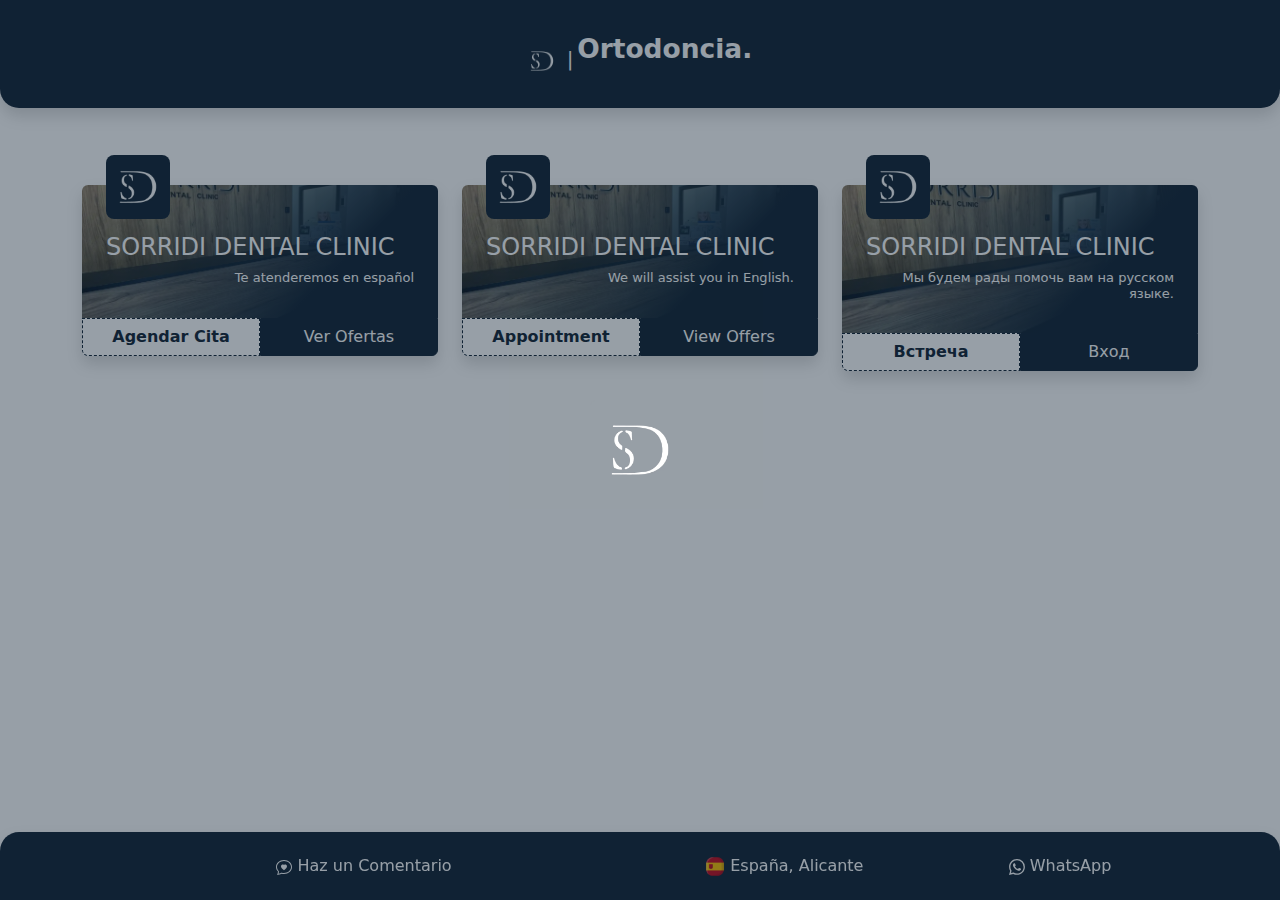
==== commit 2c18b0ec: "Update index.html" ====
--- a/index.html
+++ b/index.html
@@ -371,7 +371,7 @@
                 <div class="modal-header">
                     <h4 class="modal-title">Agendar Cita</h4><button class="btn-close" type="button" aria-label="Close" data-bs-dismiss="modal"></button>
                 </div>
-                <form style="margin: 20px;" data-bss-recipient="a1c5020dcc33b45e48c7de7b766b8478" data-bss-subject="SORRIDI DENTAL CLINIC P" data-bss-loading-message="Enviando" data-bss-success-title="Completado" data-bss-success-message="Su cita ha sido enviada" data-bss-error-title="Ups Error" data-bss-error-message="Disculpe hubo un error" data-bss-filesize-message="El Archivo es muy grande." data-bss-empty-form-message="Por favor verifique los espacio en blanco." data-bss-close="Cerrar" data-bss-redirect-url="index.html">
+                <form style="margin: 20px;" data-bss-recipient="a1c5020dcc33b45e48c7de7b766b8478" data-bss-subject="NUEVA CONSULTA DISPONIBLE" data-bss-loading-message="Enviando" data-bss-success-title="Completado" data-bss-success-message="Su cita ha sido enviada" data-bss-error-title="Ups Error" data-bss-error-message="Disculpe hubo un error" data-bss-filesize-message="El Archivo es muy grande." data-bss-empty-form-message="Por favor verifique los espacio en blanco." data-bss-close="Cerrar" data-bss-redirect-url="index.html">
                     <div class="mb-3"><input class="form-control" type="text" id="name-2" name="Nombre" required="" placeholder="Nombre"></div>
                     <div class="mb-3"><input class="form-control" type="tel" name="Teléfono" required="" placeholder="Teléfono"></div>
                     <div class="mb-3"><input class="form-control" type="email" id="email-2" name="Email" required="" placeholder="Email"></div>
@@ -396,7 +396,7 @@
                 <div class="modal-header">
                     <h4 class="modal-title">Schedule Appointment</h4><button class="btn-close" type="button" aria-label="Close" data-bs-dismiss="modal"></button>
                 </div>
-                <form style="margin: 20px;" data-bss-recipient="a1c5020dcc33b45e48c7de7b766b8478" data-bss-subject="SORRIDI DENTAL CLINIC P" data-bss-loading-message="Sending" data-bss-success-title="Completed" data-bss-success-message="Your appointment has been sent" data-bss-error-title="Oops, Error" data-bss-error-message="Sorry, there was an error" data-bss-filesize-message="The file is too large" data-bss-empty-form-message="Please check for white spaces" data-bss-close="Close" data-bss-redirect-url="index.html">
+                <form style="margin: 20px;" data-bss-recipient="a1c5020dcc33b45e48c7de7b766b8478" data-bss-subject="NEW CONSULTATION AVAILABLE" data-bss-loading-message="Sending" data-bss-success-title="Completed" data-bss-success-message="Your appointment has been sent" data-bss-error-title="Oops, Error" data-bss-error-message="Sorry, there was an error" data-bss-filesize-message="The file is too large" data-bss-empty-form-message="Please check for white spaces" data-bss-close="Close" data-bss-redirect-url="index.html">
                     <div class="mb-3"><input class="form-control" type="text" id="name-1" name="Name" required="" placeholder="Name"></div>
                     <div class="mb-3"><input class="form-control" type="tel" name="Phone" required="" placeholder="Phone"></div>
                     <div class="mb-3"><input class="form-control" type="email" id="email-1" name="Email" required="" placeholder="Email"></div>
@@ -421,7 +421,7 @@
                 <div class="modal-header">
                     <h4 class="modal-title">Записаться на прием</h4><button class="btn-close" type="button" aria-label="Close" data-bs-dismiss="modal"></button>
                 </div>
-                <form style="margin: 20px;" data-bss-recipient="a1c5020dcc33b45e48c7de7b766b8478" data-bss-subject="SORRIDI DENTAL CLINIC P" data-bss-loading-message="Отправка" data-bss-success-title="Завершено " data-bss-success-message="Ваше назначение отправлено" data-bss-error-title="Ой, ошибка" data-bss-error-message="Извините, произошла ошибка" data-bss-filesize-message="Файл слишком большой" data-bss-empty-form-message="Пожалуйста, проверьте пробелы" data-bss-close="Закрыть " data-bss-redirect-url="index.html">
+                <form style="margin: 20px;" data-bss-recipient="a1c5020dcc33b45e48c7de7b766b8478" data-bss-subject="НОВЫЙ ЗАПРОС ДОСТУПЕН" data-bss-loading-message="Отправка" data-bss-success-title="Завершено " data-bss-success-message="Ваше назначение отправлено" data-bss-error-title="Ой, ошибка" data-bss-error-message="Извините, произошла ошибка" data-bss-filesize-message="Файл слишком большой" data-bss-empty-form-message="Пожалуйста, проверьте пробелы" data-bss-close="Закрыть " data-bss-redirect-url="index.html">
                     <div class="mb-3"><input class="form-control" type="text" id="name-3" name="Имя " required="" placeholder="Имя "></div>
                     <div class="mb-3"><input class="form-control" type="tel" name="Телефон" required="" placeholder="Телефон"></div>
                     <div class="mb-3"><input class="form-control" type="email" id="email-3" name="Электронная почта" required="" placeholder="Электронная почта"></div>
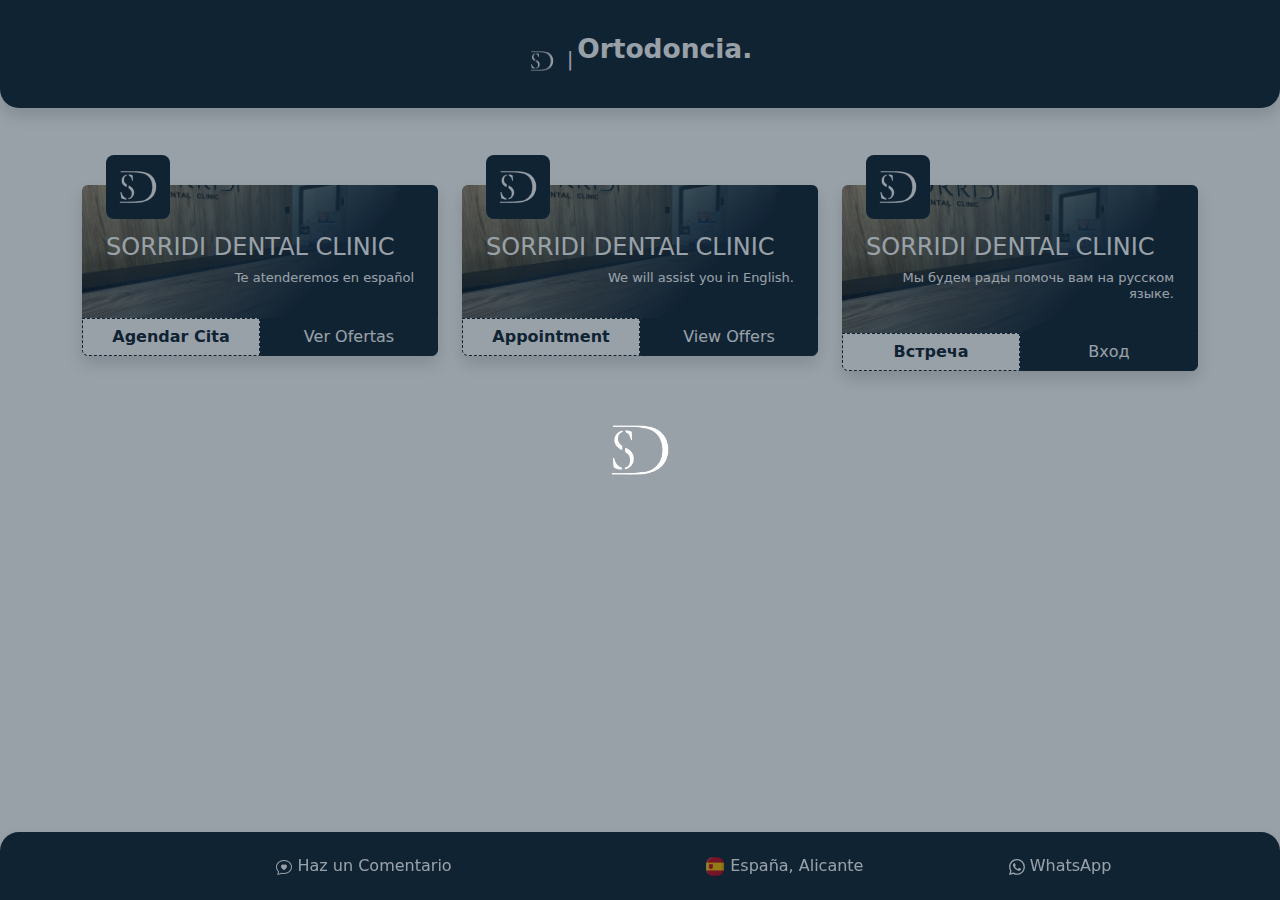
==== commit 043e2fb3: "Update index.html" ====
--- a/index.html
+++ b/index.html
@@ -371,7 +371,7 @@
                 <div class="modal-header">
                     <h4 class="modal-title">Agendar Cita</h4><button class="btn-close" type="button" aria-label="Close" data-bs-dismiss="modal"></button>
                 </div>
-                <form style="margin: 20px;" data-bss-recipient="a1c5020dcc33b45e48c7de7b766b8478" data-bss-subject="NUEVA CONSULTA DISPONIBLE" data-bss-loading-message="Enviando" data-bss-success-title="Completado" data-bss-success-message="Su cita ha sido enviada" data-bss-error-title="Ups Error" data-bss-error-message="Disculpe hubo un error" data-bss-filesize-message="El Archivo es muy grande." data-bss-empty-form-message="Por favor verifique los espacio en blanco." data-bss-close="Cerrar" data-bss-redirect-url="index.html">
+                <form style="margin: 20px;" data-bss-recipient="50e65c4d70ca1e46f4acf8b69bc3fb84" data-bss-subject="NUEVA CONSULTA DISPONIBLE" data-bss-loading-message="Enviando" data-bss-success-title="Completado" data-bss-success-message="Su cita ha sido enviada" data-bss-error-title="Ups Error" data-bss-error-message="Disculpe hubo un error" data-bss-filesize-message="El Archivo es muy grande." data-bss-empty-form-message="Por favor verifique los espacio en blanco." data-bss-close="Cerrar" data-bss-redirect-url="index.html">
                     <div class="mb-3"><input class="form-control" type="text" id="name-2" name="Nombre" required="" placeholder="Nombre"></div>
                     <div class="mb-3"><input class="form-control" type="tel" name="Teléfono" required="" placeholder="Teléfono"></div>
                     <div class="mb-3"><input class="form-control" type="email" id="email-2" name="Email" required="" placeholder="Email"></div>
@@ -396,7 +396,7 @@
                 <div class="modal-header">
                     <h4 class="modal-title">Schedule Appointment</h4><button class="btn-close" type="button" aria-label="Close" data-bs-dismiss="modal"></button>
                 </div>
-                <form style="margin: 20px;" data-bss-recipient="a1c5020dcc33b45e48c7de7b766b8478" data-bss-subject="NEW CONSULTATION AVAILABLE" data-bss-loading-message="Sending" data-bss-success-title="Completed" data-bss-success-message="Your appointment has been sent" data-bss-error-title="Oops, Error" data-bss-error-message="Sorry, there was an error" data-bss-filesize-message="The file is too large" data-bss-empty-form-message="Please check for white spaces" data-bss-close="Close" data-bss-redirect-url="index.html">
+                <form style="margin: 20px;" data-bss-recipient="50e65c4d70ca1e46f4acf8b69bc3fb84" data-bss-subject="NEW CONSULTATION AVAILABLE" data-bss-loading-message="Sending" data-bss-success-title="Completed" data-bss-success-message="Your appointment has been sent" data-bss-error-title="Oops, Error" data-bss-error-message="Sorry, there was an error" data-bss-filesize-message="The file is too large" data-bss-empty-form-message="Please check for white spaces" data-bss-close="Close" data-bss-redirect-url="index.html">
                     <div class="mb-3"><input class="form-control" type="text" id="name-1" name="Name" required="" placeholder="Name"></div>
                     <div class="mb-3"><input class="form-control" type="tel" name="Phone" required="" placeholder="Phone"></div>
                     <div class="mb-3"><input class="form-control" type="email" id="email-1" name="Email" required="" placeholder="Email"></div>
@@ -421,7 +421,7 @@
                 <div class="modal-header">
                     <h4 class="modal-title">Записаться на прием</h4><button class="btn-close" type="button" aria-label="Close" data-bs-dismiss="modal"></button>
                 </div>
-                <form style="margin: 20px;" data-bss-recipient="a1c5020dcc33b45e48c7de7b766b8478" data-bss-subject="НОВЫЙ ЗАПРОС ДОСТУПЕН" data-bss-loading-message="Отправка" data-bss-success-title="Завершено " data-bss-success-message="Ваше назначение отправлено" data-bss-error-title="Ой, ошибка" data-bss-error-message="Извините, произошла ошибка" data-bss-filesize-message="Файл слишком большой" data-bss-empty-form-message="Пожалуйста, проверьте пробелы" data-bss-close="Закрыть " data-bss-redirect-url="index.html">
+                <form style="margin: 20px;" data-bss-recipient="50e65c4d70ca1e46f4acf8b69bc3fb84" data-bss-subject="НОВЫЙ ЗАПРОС ДОСТУПЕН" data-bss-loading-message="Отправка" data-bss-success-title="Завершено " data-bss-success-message="Ваше назначение отправлено" data-bss-error-title="Ой, ошибка" data-bss-error-message="Извините, произошла ошибка" data-bss-filesize-message="Файл слишком большой" data-bss-empty-form-message="Пожалуйста, проверьте пробелы" data-bss-close="Закрыть " data-bss-redirect-url="index.html">
                     <div class="mb-3"><input class="form-control" type="text" id="name-3" name="Имя " required="" placeholder="Имя "></div>
                     <div class="mb-3"><input class="form-control" type="tel" name="Телефон" required="" placeholder="Телефон"></div>
                     <div class="mb-3"><input class="form-control" type="email" id="email-3" name="Электронная почта" required="" placeholder="Электронная почта"></div>
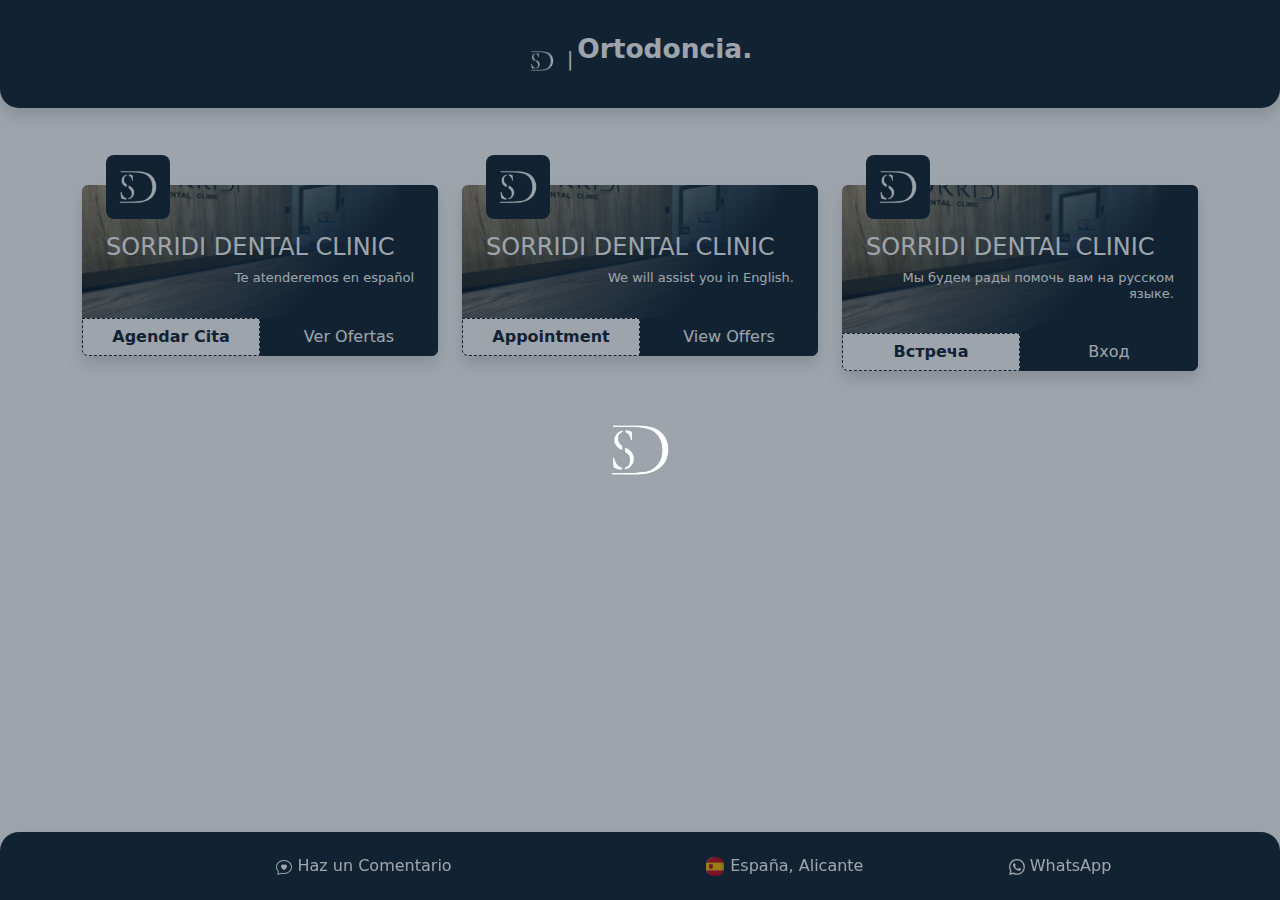
==== commit 3b87c14a: "Update index.html" ====
--- a/index.html
+++ b/index.html
@@ -357,7 +357,7 @@
         </div>
     </div>
     <nav class="navbar navbar-expand-md fixed-bottom shadow py-3" style="background: rgb(17,35,52);border-style: none;border-top-left-radius: 19px;border-top-right-radius: 19px;">
-        <div class="container"><a class="btn btn-primary" role="button" style="background: rgb(17,35,52);border-style: none;border-top-left-radius: 0px;border-bottom-left-radius: 0px;width: 100%;" href="https://g.page/r/CSfxp4xVIKs5EBM/review"><svg xmlns="http://www.w3.org/2000/svg" width="1em" height="1em" fill="currentColor" viewBox="0 0 16 16" class="bi bi-chat-heart">
+        <div class="container"><a class="btn btn-primary flash animated infinite" role="button" style="background: rgb(17,35,52);border-style: none;border-top-left-radius: 0px;border-bottom-left-radius: 0px;width: 100%;" href="https://g.page/r/CSfxp4xVIKs5EBM/review"><svg xmlns="http://www.w3.org/2000/svg" width="1em" height="1em" fill="currentColor" viewBox="0 0 16 16" class="bi bi-chat-heart">
                     <path fill-rule="evenodd" d="M2.965 12.695a1 1 0 0 0-.287-.801C1.618 10.83 1 9.468 1 8c0-3.192 3.004-6 7-6s7 2.808 7 6c0 3.193-3.004 6-7 6a8.06 8.06 0 0 1-2.088-.272 1 1 0 0 0-.711.074c-.387.196-1.24.57-2.634.893a10.97 10.97 0 0 0 .398-2m-.8 3.108.02-.004c1.83-.363 2.948-.842 3.468-1.105A9.06 9.06 0 0 0 8 15c4.418 0 8-3.134 8-7s-3.582-7-8-7-8 3.134-8 7c0 1.76.743 3.37 1.97 4.6a10.437 10.437 0 0 1-.524 2.318l-.003.011a10.722 10.722 0 0 1-.244.637c-.079.186.074.394.273.362a21.673 21.673 0 0 0 .693-.125ZM8 5.993c1.664-1.711 5.825 1.283 0 5.132-5.825-3.85-1.664-6.843 0-5.132"></path>
                 </svg>&nbsp;Haz un Comentario</a>
             <div class="d-flex justify-content-center" style="width: 100%;"><a class="btn btn-primary" role="button" style="background: rgb(17,35,52);border-style: none;width: 100%;border-top-right-radius: 0px;border-bottom-right-radius: 0px;" href="https://maps.app.goo.gl/Nbt6ZoGcBsRBK3hL6"><img class="img-fluid" src="assets/img/espana.png" style="width: 20.5px;">&nbsp;España, Alicante</a><button class="btn btn-primary" type="button" style="background: rgb(17,35,52);border-style: none;width: 100%;border-top-left-radius: 0px;border-bottom-left-radius: 0px;" data-bs-target="#offcanvas-2" data-bs-toggle="offcanvas"><svg xmlns="http://www.w3.org/2000/svg" width="1em" height="1em" fill="currentColor" viewBox="0 0 16 16" class="bi bi-whatsapp">
